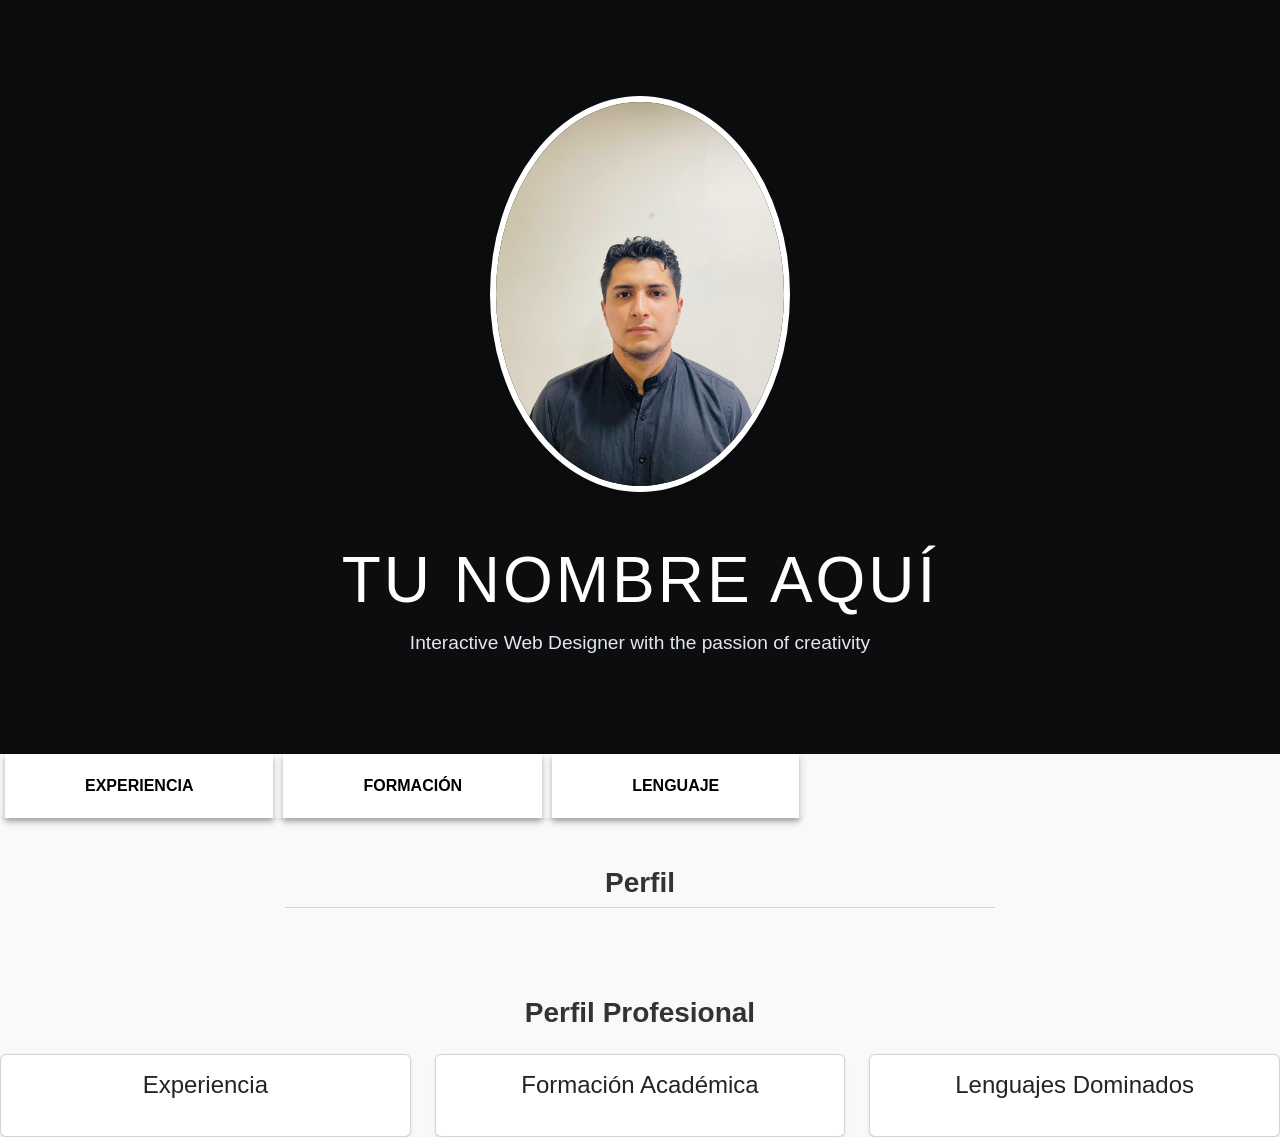
==== wwwroot/index.html @ ff4346a3 "listo para railway" ====
﻿<!DOCTYPE html>
<html lang="es">
<head>
    <meta charset="UTF-8">
    <meta name="viewport" content="width=device-width, initial-scale=1.0">
    <title>Mi Portafolio</title>
    <link href="https://cdn.jsdelivr.net/npm/bootstrap@5.3.0/dist/css/bootstrap.min.css" rel="stylesheet">
    <link rel="stylesheet" href="css/Style.css">
</head>
   
<body class="bg-light">
    <header class="bg-dark text-white text-center py-5">
        <div class="container py-5">
            <div class="row justify-content-center">
                <div class="col-12 text-center">
                    <img src="Foto/foto.jpg" class="rounded-circle mb-3 shadow">
                    <h1 class="display-4">TU NOMBRE AQUÍ</h1>
                    <p class="lead">Interactive Web Designer with the passion of creativity</p>
                </div>
            </div>
        </div>
    </header>
    
        <div class="barra-botones">
            <div class="btn-group shadow-sm" role="group">
                <button class="btn-nav" data-id="contenedor-experiencia">EXPERIENCIA</button>
                <button class="btn-nav" data-id="lista-educacion">FORMACIÓN</button>
                <button class="btn-nav" data-id="lista-tecnologias">LENGUAJE</button>
            </div>
                </div>
        <div class="container my-5">
            <div class="row">
                <div class="col-md-8 offset-md-2">
                    <h3 class="border-bottom pb-2">Perfil</h3>
                    <div id="contenedor-perfil">
                    </div>
                </div>
            </div>
        </div>
        <h3 class="text-center mb-4">Perfil Profesional</h3>

        <div class="row justify-content-center g-4">

            <div class="col-md-4" id="experiencia">
                <div class="card h-100 shadow-sm">
                    <div class="card-body">
                        <h4 class="card-title text-center">Experiencia</h4>
                        <div id="contenedor-experiencia"></div>
                    </div>
                </div>
            </div>

            <div class="col-md-4" id="educacion">
                <div class="card h-100 shadow-sm">
                    <div class="card-body">
                        <h4 class="card-title text-center">Formación Académica</h4>
                        <div id="lista-educacion"></div>
                    </div>
                </div>
            </div>

            <div class="col-md-4" id="tecnologias">
                <div class="card h-100 shadow-sm">
                    <div class="card-body">
                        <h4 class="card-title text-center">Lenguajes Dominados</h4>
                        <div id="lista-tecnologias"></div>
                    </div>
                </div>
            </div>

        </div>
        <script type="module" src="Js/index.js"></script>




</body>
</html>
---- wwwroot/css/Style.css ----
﻿body {
    font-family: 'Segoe UI', sans-serif;
    background: #f4f4f4;
    margin: 0;
    padding: 0;
}
html {
    scroll-behavior: smooth;
}
[id]:target {
    padding-top: 80px;
    margin-top: -80px;
}

/* CONTENEDOR PRINCIPAL */
.container {
    max-width: 1100px;
    margin: auto;
}

.barra-botones {
    width: 100%;
    display: flex;
    justify-content: flex-start; /* Mueve todo el bloque a la izquierda */
    /* Opcional: agrega un padding para que no se peguen al borde absoluto de la pantalla */
    padding-left: 0px;
    position: relative;
    z-index: 20; /* Asegura que los botones estén por encima de todo */
    /* ESTO ES LO QUE BUSCAS: */
    margin-top: -0px; /* Ajusta este valor según cuánto quieras subirlo */
    
}
/* Estilo para que resalten sobre el negro */
.btn-nav {
    background-color: #ffffff;
    color: #000000;
    border: none;
    padding: 20px 80px;
    margin: 0 5px;
    font-weight: bold;
    cursor: pointer;
    box-shadow: 0 4px 6px rgba(0,0,0,0.3);
    transition: all 0.3s ease;
}

.btn-nav:hover {
        background-color: #f4f4f4; /* Se vuelven negros al pasar el mouse */
        color: #000; /* Texto blanco al pasar el mouse */
        border: 1px solid #000;
        transform: translateY(-5px);
}
/* ENCABEZADO */
header {
    background: linear-gradient( rgba(0,0,0,0.65), rgba(0,0,0,0.65) ), url('tu-fondo.jpg') no-repeat center center / cover;
    background-color: #000000; /* Respaldo */
}

/* FOTO DE PERFIL */
.rounded-circle {
    width: 100%;
    max-width: 300px;
    height: auto;
    object-fit: cover;
    border-radius: 60%;
    border: 6px solid white;
    box-shadow: 0 15px 50px rgba(0,0,0,0.25);
    display: block;
    margin: 0 auto;
}
/* NOMBRE PRINCIPAL */
.display-4 {
    font-size: 4rem;
    font-weight: 300;
    letter-spacing: 3px;
    margin-top: 50px;
    margin-bottom: 10px;
}

/* SUBTÍTULO */
.lead {
    font-size: 1.2rem;
    color: #e5e7eb;
    max-width: 3100px;
    margin: auto;
}

/* PERFIL */
#contenedor-perfil {
    text-align: center;
    margin-bottom: 40px;
}

/* TÍTULOS */
h1,
h2,
h3,
h4,
h5 {
    text-align: center;
}

h3 {
    color: #333;
    font-weight: 600;
    margin-bottom: 25px;
}

/* EXPERIENCIA, EDUCACIÓN Y TECNOLOGÍAS */
.resume-item {
    border-left: 4px solid #0d6efd;
    background: white;
    padding: 20px;
    margin-bottom: 20px;
    border-radius: 10px;
    box-shadow: 0 5px 15px rgba(0,0,0,0.08);
    transition: transform 0.3s ease; /* Efecto suave */
}

.resume-item:hover {
        transform: translateY(-5px); /* Se mueve solo cuando pasas el mouse */
        box-shadow: 0 8px 20px rgba(0,0,0,0.15); /* Mejora la sombra al levantar */
}

/* CONTENIDO GENERADO POR JS */
#contenedor-experiencia,
#lista-educacion,
#lista-tecnologias {
    text-align: center;
    margin-top: 20px;
}

.nivel-visual {
    display: flex;
    align-items: center;
    justify-content: center;
    gap: 10px;
    margin-top: 8px;
}

.nivel-texto {
    font-weight: 600;
    font-size: 1rem;
}

.circulo-nivel {
    width: 30px;
    height: 30px;
    border-radius: 50%;
    display: inline-block;
    position: relative;
    flex-shrink: 0;
}

.circulo-nivel::before {
    content: "";
    position: absolute;
    width: 20px;
    height: 20px;
    background: white;
    border-radius: 50%;
    top: 5px;
    left: 5px;
}

.circulo-nivel.basico {
    background: conic-gradient(green 120deg, #ddd 120deg);
}

.circulo-nivel.intermedio {
    background: conic-gradient(orange 240deg, #ddd 240deg);
}

.circulo-nivel.avanzado {
    background: conic-gradient(red 330deg, #ddd 330deg);
}

.spinner {
    width: 30px;
    height: 30px;
    border: 4px solid #ddd;
    border-top: 4px solid #0d6efd;
    border-radius: 50%;
    animation: girar 0.8s linear infinite;
    flex-shrink: 0;
}

@keyframes girar {
    0% { transform: rotate(0deg); }
    100% { transform: rotate(360deg); }
}

/* SECCIONES */
section {
    margin-top: 50px;
}

/* LÍNEAS DE LOS TÍTULOS */
.border-bottom {
    border-color: #d1d5db !important;
    margin-bottom: 25px;
}

/* CENTRAR PERFECTAMENTE EL HEADER */
header .container,
header .row,
header .col-md-8 {
    display: flex;
    flex-direction: column;
    align-items: center;
    justify-content: center;
}


/* RESPONSIVE */
@media (max-width: 868px) {

    /* Título */
    .display-4 {
        font-size: 2.2rem;
    }

    /* Subtítulo */
    .lead {
        font-size: 1rem;
        padding: 0 15px;
    }

    /* Imagen */
    .rounded-circle {
        max-width: 180px;
    }

    .foto-derecha {
        position: static;
        transform: none;
        display: block;
        margin: 0 auto 20px auto;
    }

    /* Botones */
    .barra-botones {
        justify-content: center;
        padding: 10px;
    }

    .btn-group {
        width: 100%;
        display: flex;
        flex-direction: column;
    }

    .btn-nav {
        width: 100%;
        margin: 5px 0;
        padding: 15px;
    }

    /* Header */
    header {
        padding: 30px 10px;
    }

    /* Contenedor */
    .container {
        padding-left: 15px;
        padding-right: 15px;
    }

    #lista-tecnologias {
        display: flex;
        flex-direction: column;
        gap: 10px;
    }
}
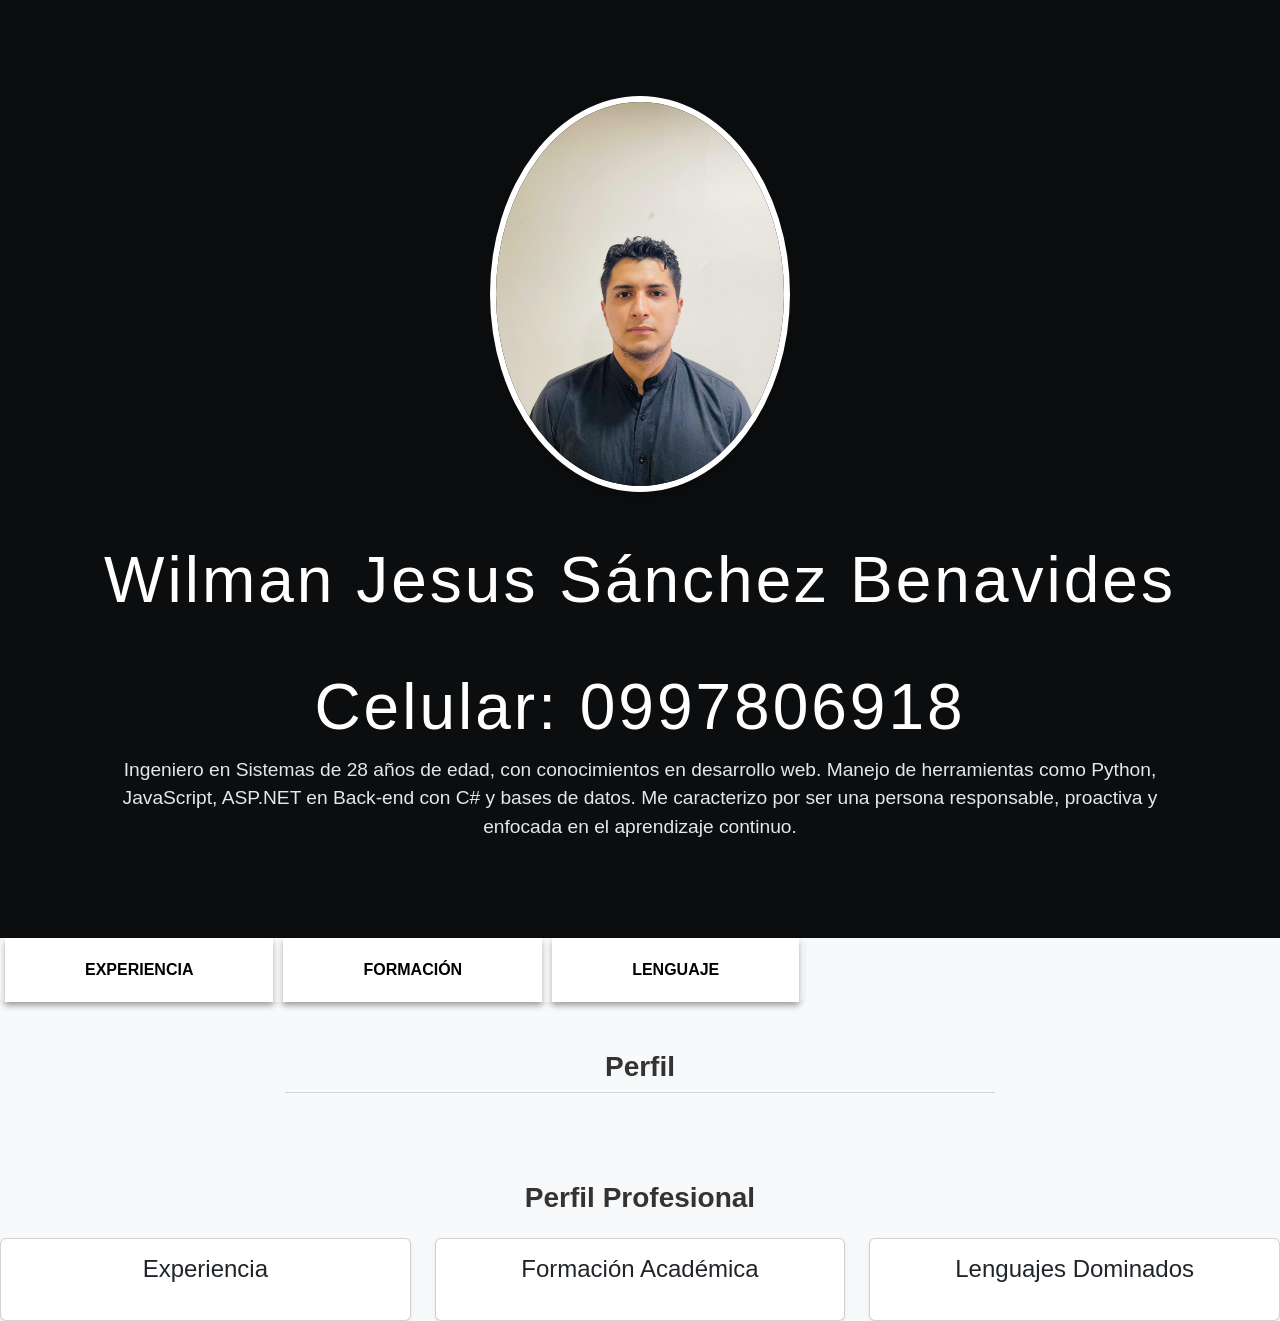
==== commit 27441022: "Actulizar" ====
--- a/wwwroot/index.html
+++ b/wwwroot/index.html
@@ -14,8 +14,16 @@
             <div class="row justify-content-center">
                 <div class="col-12 text-center">
                     <img src="Foto/foto.jpg" class="rounded-circle mb-3 shadow">
-                    <h1 class="display-4">TU NOMBRE AQUÍ</h1>
-                    <p class="lead">Interactive Web Designer with the passion of creativity</p>
+                    <h1 class="display-4">Wilman Jesus Sánchez Benavides</h1>
+                    <h1 class="display-4">Celular: 0997806918</h1>
+                    <p class="lead">
+                        Ingeniero en Sistemas de 28 años de edad, con
+                        conocimientos en desarrollo web. Manejo de
+                        herramientas como Python, JavaScript, ASP.NET en
+                        Back-end con C# y bases de datos. Me caracterizo
+                        por ser una persona responsable, proactiva y
+                        enfocada en el aprendizaje continuo.
+                    </p>
                 </div>
             </div>
         </div>
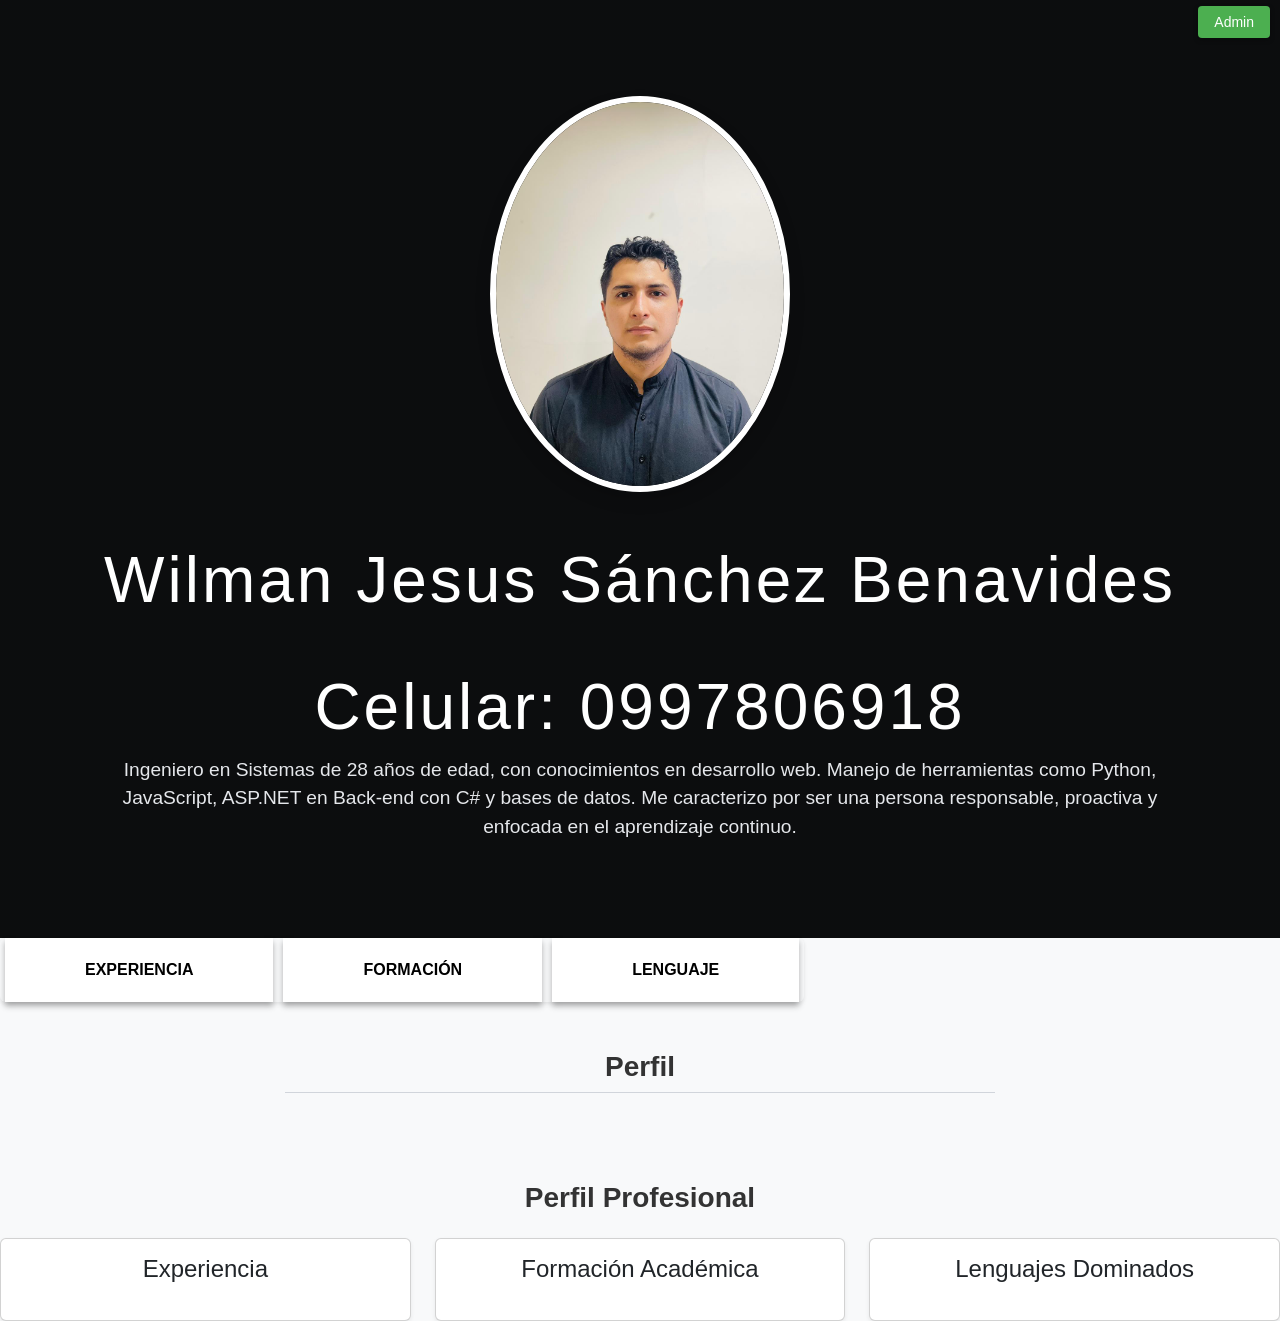
==== commit a3b7d9e9: "feat: agregar botón Admin en index.html esquina superior derecha" ====
--- a/wwwroot/index.html
+++ b/wwwroot/index.html
@@ -28,7 +28,19 @@
             </div>
         </div>
     </header>
-    
+
+<!-- Botón Admin en esquina superior derecha -->
+<div style="position: fixed; top: 10px; right: 10px;">
+  <a href="/admin.html" 
+     style="padding: 8px 16px; font-size: 14px; 
+            background: #4CAF50; color: white; 
+            text-decoration: none; 
+            border-radius: 4px; 
+            box-shadow: 0 2px 5px rgba(0,0,0,0.3);">
+    Admin
+  </a>
+</div>
+
         <div class="barra-botones">
             <div class="btn-group shadow-sm" role="group">
                 <button class="btn-nav" data-id="contenedor-experiencia">EXPERIENCIA</button>
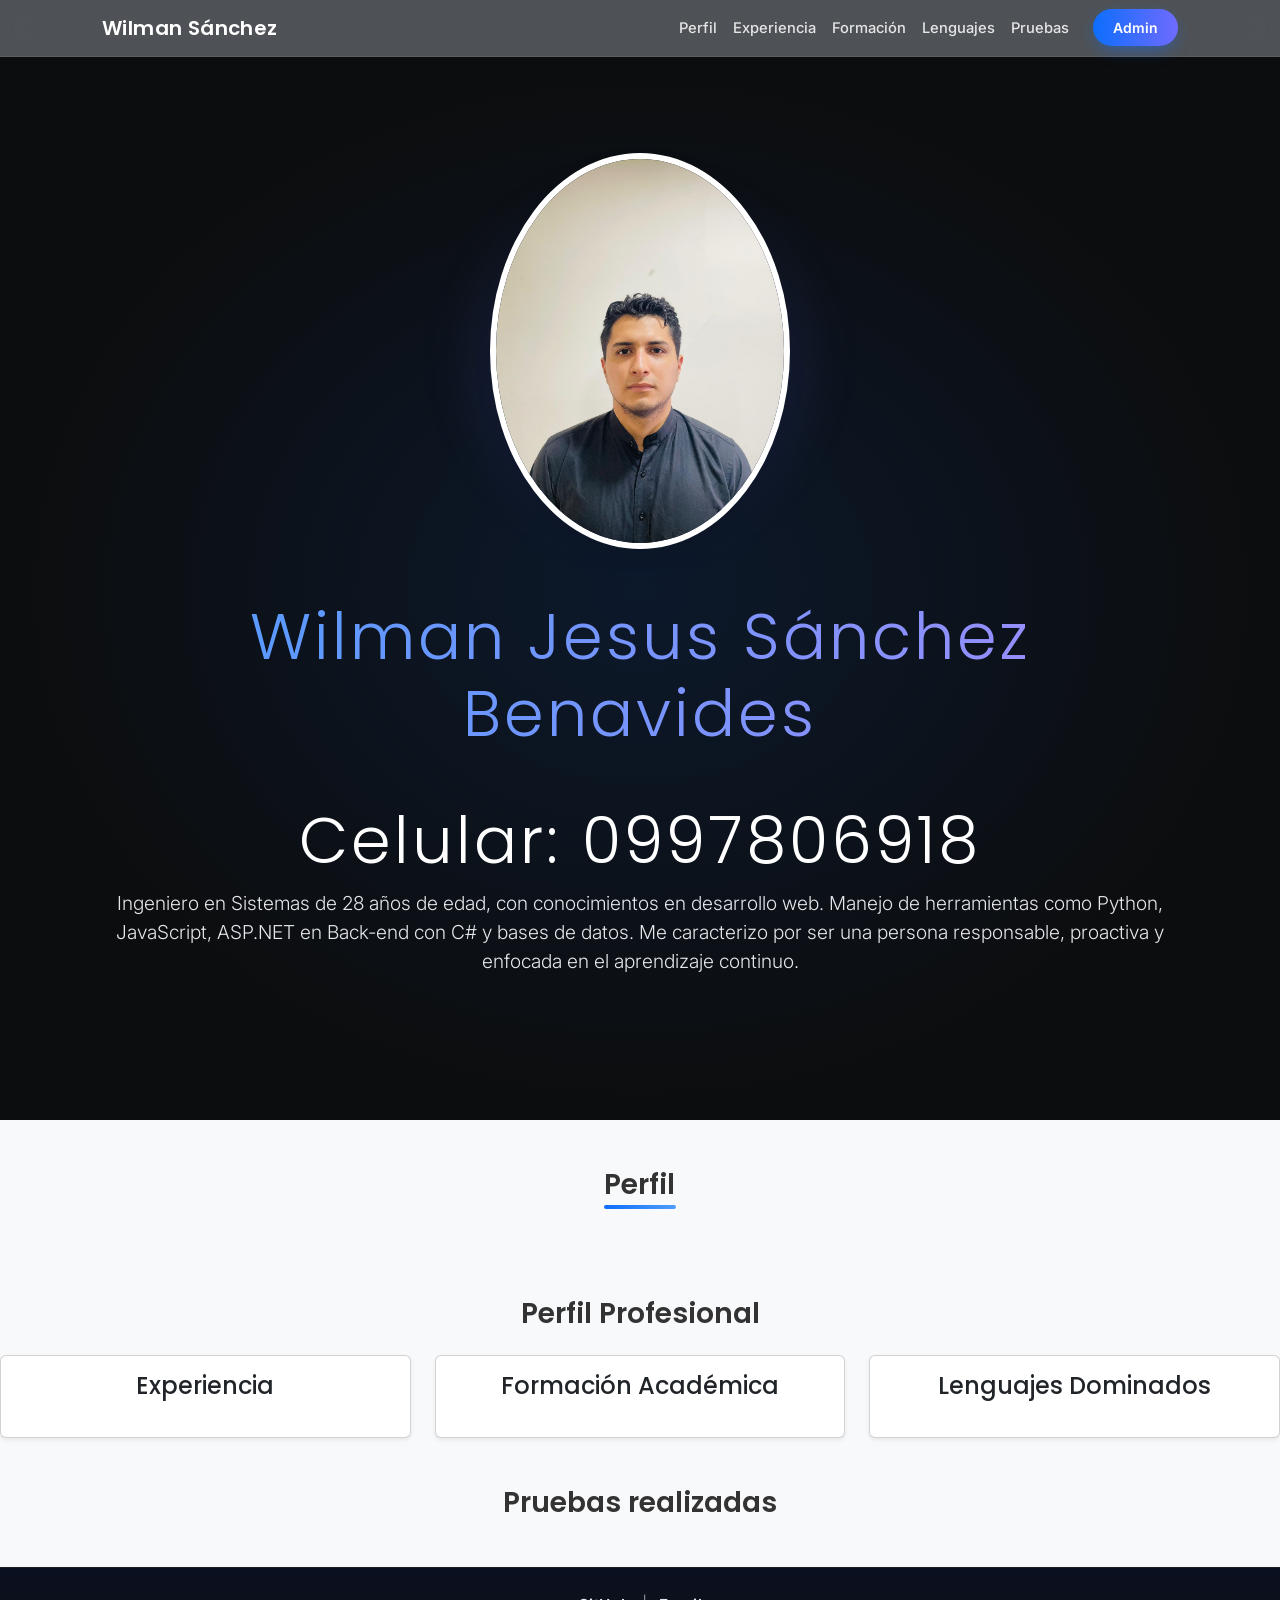
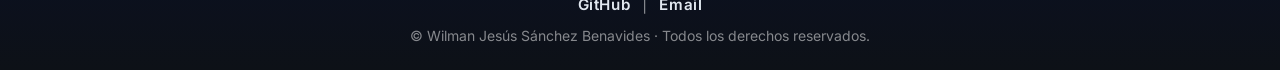
==== commit 6aa20c65: "feat: preparar despliegue a Render y Firebase - config.js con API_BASE, agrupacion de pruebas por ca" ====
--- a/wwwroot/index.html
+++ b/wwwroot/index.html
@@ -4,17 +4,41 @@
     <meta charset="UTF-8">
     <meta name="viewport" content="width=device-width, initial-scale=1.0">
     <title>Mi Portafolio</title>
+    <link rel="preconnect" href="https://fonts.googleapis.com">
+    <link rel="preconnect" href="https://fonts.gstatic.com" crossorigin>
+    <link href="https://fonts.googleapis.com/css2?family=Poppins:wght@400;500;600;700&family=Inter:wght@400;500;600&display=swap" rel="stylesheet">
     <link href="https://cdn.jsdelivr.net/npm/bootstrap@5.3.0/dist/css/bootstrap.min.css" rel="stylesheet">
     <link rel="stylesheet" href="css/Style.css">
 </head>
-   
+
 <body class="bg-light">
+    <nav class="navbar navbar-dark navbar-expand-lg navbar-glass sticky-top">
+        <div class="container">
+            <a class="navbar-brand" href="#">Wilman Sánchez</a>
+            <button class="navbar-toggler" type="button" data-bs-toggle="collapse" data-bs-target="#navMain" aria-controls="navMain" aria-expanded="false" aria-label="Toggle navigation">
+                <span class="navbar-toggler-icon"></span>
+            </button>
+            <div class="collapse navbar-collapse" id="navMain">
+                <ul class="navbar-nav ms-auto mb-2 mb-lg-0 align-items-lg-center">
+                    <li class="nav-item"><a class="nav-link" href="#perfil">Perfil</a></li>
+                    <li class="nav-item"><a class="nav-link" href="#experiencia">Experiencia</a></li>
+                    <li class="nav-item"><a class="nav-link" href="#educacion">Formación</a></li>
+                    <li class="nav-item"><a class="nav-link" href="#tecnologias">Lenguajes</a></li>
+                    <li class="nav-item"><a class="nav-link" href="#pruebas">Pruebas</a></li>
+                    <li class="nav-item ms-lg-3 mt-2 mt-lg-0">
+                        <button class="btn btn-admin btn-sm" onclick="abrirAdmin()">Admin</button>
+                    </li>
+                </ul>
+            </div>
+        </div>
+    </nav>
+
     <header class="bg-dark text-white text-center py-5">
-        <div class="container py-5">
+        <div class="container py-5 reveal">
             <div class="row justify-content-center">
                 <div class="col-12 text-center">
                     <img src="Foto/foto.jpg" class="rounded-circle mb-3 shadow">
-                    <h1 class="display-4">Wilman Jesus Sánchez Benavides</h1>
+                    <h1 class="display-4 hero-nombre">Wilman Jesus Sánchez Benavides</h1>
                     <h1 class="display-4">Celular: 0997806918</h1>
                     <p class="lead">
                         Ingeniero en Sistemas de 28 años de edad, con
@@ -24,75 +48,279 @@
                         por ser una persona responsable, proactiva y
                         enfocada en el aprendizaje continuo.
                     </p>
+                    <div id="stats-hero" class="stats-hero mt-5"></div>
                 </div>
             </div>
         </div>
     </header>
 
-<!-- Botón Admin en esquina superior derecha -->
-<div style="position: fixed; top: 10px; right: 10px;">
-  <a href="/admin.html" 
-     style="padding: 8px 16px; font-size: 14px; 
-            background: #4CAF50; color: white; 
-            text-decoration: none; 
-            border-radius: 4px; 
-            box-shadow: 0 2px 5px rgba(0,0,0,0.3);">
-    Admin
-  </a>
-</div>
-
-        <div class="barra-botones">
-            <div class="btn-group shadow-sm" role="group">
-                <button class="btn-nav" data-id="contenedor-experiencia">EXPERIENCIA</button>
-                <button class="btn-nav" data-id="lista-educacion">FORMACIÓN</button>
-                <button class="btn-nav" data-id="lista-tecnologias">LENGUAJE</button>
-            </div>
-                </div>
-        <div class="container my-5">
-            <div class="row">
-                <div class="col-md-8 offset-md-2">
-                    <h3 class="border-bottom pb-2">Perfil</h3>
-                    <div id="contenedor-perfil">
+    <!-- Botón Admin integrado en la navbar -->
+
+    <div class="container my-5 reveal" id="perfil">
+        <div class="row">
+            <div class="col-md-8 offset-md-2">
+                <h3 class="border-bottom pb-2">Perfil</h3>
+                <div id="contenedor-perfil">
+                </div>
+            </div>
+        </div>
+    </div>
+    <h3 class="text-center mb-4">Perfil Profesional</h3>
+
+    <div class="row justify-content-center g-4 reveal">
+
+        <div class="col-md-4" id="experiencia">
+            <div class="card h-100 shadow-sm">
+                <div class="card-body">
+                    <h4 class="card-title text-center">Experiencia</h4>
+                    <div id="contenedor-experiencia"></div>
+                </div>
+            </div>
+        </div>
+
+        <div class="col-md-4" id="educacion">
+            <div class="card h-100 shadow-sm">
+                <div class="card-body">
+                    <h4 class="card-title text-center">Formación Académica</h4>
+                    <div id="lista-educacion"></div>
+                </div>
+            </div>
+        </div>
+
+        <div class="col-md-4" id="tecnologias">
+            <div class="card h-100 shadow-sm">
+                <div class="card-body">
+                    <h4 class="card-title text-center">Lenguajes Dominados</h4>
+                    <div id="lista-tecnologias"></div>
+                </div>
+            </div>
+        </div>
+
+    </div>
+
+    <div class="container my-5 reveal" id="pruebas">
+        <h3 class="text-center mb-4">Pruebas realizadas</h3>
+        <div class="row justify-content-center g-4" id="contenedor-pruebas">
+        </div>
+    </div>
+
+    <!-- Modal para ver imagen ampliada (lightbox) -->
+    <div class="modal fade" id="modal-luz" tabindex="-1" aria-hidden="true">
+        <div class="modal-dialog modal-xl modal-dialog-centered">
+            <div class="modal-content bg-dark border-0">
+                <div class="modal-header bg-dark text-white border-0">
+                    <h5 class="modal-title">Evidencia <span id="luz-contador" class="badge bg-light text-dark ms-2"></span></h5>
+                    <button type="button" class="btn-close btn-close-white" data-bs-dismiss="modal" aria-label="Cerrar"></button>
+                </div>
+                <div class="modal-body text-center bg-dark d-flex align-items-center justify-content-center">
+                    <button type="button" class="luz-nav luz-prev" id="luz-prev" aria-label="Anterior">
+                        <svg width="30" height="30" viewBox="0 0 24 24" fill="none" stroke="currentColor" stroke-width="2.5" stroke-linecap="round" stroke-linejoin="round"><polyline points="15 18 9 12 15 6"></polyline></svg>
+                    </button>
+                    <img id="imagen-luz" src="" alt="Evidencia ampliada">
+                    <button type="button" class="luz-nav luz-next" id="luz-next" aria-label="Siguiente">
+                        <svg width="30" height="30" viewBox="0 0 24 24" fill="none" stroke="currentColor" stroke-width="2.5" stroke-linecap="round" stroke-linejoin="round"><polyline points="9 18 15 12 9 6"></polyline></svg>
+                    </button>
+                </div>
+                <div class="modal-footer bg-dark border-0 justify-content-center">
+                    <p id="luz-caption" class="text-white-50 mb-0" style="max-width: 720px;"></p>
+                </div>
+            </div>
+        </div>
+    </div>
+
+    <!-- Modal LOGIN -->
+    <div class="modal fade" id="modal-login" tabindex="-1" aria-hidden="true">
+        <div class="modal-dialog modal-dialog-centered" style="max-width: 360px;">
+            <div class="modal-content">
+                <div class="modal-header bg-success text-white">
+                    <h5 class="modal-title">Acceso Administrador</h5>
+                    <button type="button" class="btn-close btn-close-white" data-bs-dismiss="modal"></button>
+                </div>
+                <div class="modal-body">
+                    <div id="alerta-login"></div>
+                    <form id="form-login">
+                        <div class="mb-3">
+                            <label class="form-label">Email</label>
+                            <input type="email" id="login-email" class="form-control" required autocomplete="username">
+                        </div>
+                        <div class="mb-3">
+                            <label class="form-label">Contraseña</label>
+                            <input type="password" id="login-password" class="form-control" required autocomplete="current-password">
+                        </div>
+                        <button type="submit" class="btn btn-success w-100">Iniciar Sesión</button>
+                    </form>
+                </div>
+            </div>
+        </div>
+    </div>
+
+    <!-- Modal PANEL ADMIN -->
+    <div class="modal fade" id="modal-panel" tabindex="-1" aria-hidden="true" data-bs-backdrop="static">
+        <div class="modal-dialog modal-xl modal-dialog-scrollable">
+            <div class="modal-content">
+                <div class="modal-header bg-dark text-white">
+                    <h5 class="modal-title">Panel de Administración</h5>
+                    <div>
+                        <button class="btn btn-sm btn-outline-light me-2" onclick="cerrarPanel()">Cerrar</button>
+                        <button class="btn btn-sm btn-danger" onclick="cerrarSesion()">Cerrar sesión</button>
                     </div>
                 </div>
-            </div>
-        </div>
-        <h3 class="text-center mb-4">Perfil Profesional</h3>
-
-        <div class="row justify-content-center g-4">
-
-            <div class="col-md-4" id="experiencia">
-                <div class="card h-100 shadow-sm">
-                    <div class="card-body">
-                        <h4 class="card-title text-center">Experiencia</h4>
-                        <div id="contenedor-experiencia"></div>
+                <div class="modal-body">
+                    <div id="alerta-panel"></div>
+                    <ul class="nav nav-tabs" id="tab-admin" role="tablist">
+                        <li class="nav-item"><button class="nav-link active" data-bs-toggle="tab" data-bs-target="#tab-perfil" type="button">Perfil</button></li>
+                        <li class="nav-item"><button class="nav-link" data-bs-toggle="tab" data-bs-target="#tab-educacion" type="button">Educación</button></li>
+                        <li class="nav-item"><button class="nav-link" data-bs-toggle="tab" data-bs-target="#tab-experiencia" type="button">Experiencia</button></li>
+                        <li class="nav-item"><button class="nav-link" data-bs-toggle="tab" data-bs-target="#tab-tecnologias" type="button">Tecnologías</button></li>
+                        <li class="nav-item"><button class="nav-link" data-bs-toggle="tab" data-bs-target="#tab-pruebas" type="button">Pruebas</button></li>
+                    </ul>
+                    <div class="tab-content pt-4">
+
+                        <!-- TAB PERFIL -->
+                        <div class="tab-pane fade show active" id="tab-perfil">
+                            <div class="card shadow-sm">
+                                <div class="card-body">
+                                    <h6 class="card-title">Agregar / Editar Perfil</h6>
+                                    <form id="form-usuario">
+                                        <input type="hidden" id="usuario-id">
+                                        <div class="row g-3">
+                                            <div class="col-md-6"><label class="form-label">Nombre</label><input id="usuario-nombre" class="form-control"></div>
+                                            <div class="col-md-6"><label class="form-label">Apellido</label><input id="usuario-apellido" class="form-control"></div>
+                                            <div class="col-md-6"><label class="form-label">Título Profesional</label><input id="usuario-titulo" class="form-control"></div>
+                                            <div class="col-md-6"><label class="form-label">Email</label><input id="usuario-email" class="form-control" type="email"></div>
+                                            <div class="col-md-6"><label class="form-label">Teléfono</label><input id="usuario-telefono" class="form-control"></div>
+                                            <div class="col-md-6"><label class="form-label">GitHub URL</label><input id="usuario-github" class="form-control"></div>
+                                            <div class="col-12"><label class="form-label">Acerca de mí</label><textarea id="usuario-acercade" class="form-control" rows="3"></textarea></div>
+                                        </div>
+                                        <button type="submit" class="btn btn-primary mt-3" id="btn-usuario-guardar">Guardar</button>
+                                        <button type="button" class="btn btn-secondary mt-3 d-none" onclick="cancelarEdicion('usuario')">Cancelar edición</button>
+                                    </form>
+                                    <hr>
+                                    <h6 class="card-title">Perfiles guardados</h6>
+                                    <div id="listado-usuarios"></div>
+                                </div>
+                            </div>
+                        </div>
+
+                        <!-- TAB EDUCACION -->
+                        <div class="tab-pane fade" id="tab-educacion">
+                            <div class="card shadow-sm">
+                                <div class="card-body">
+                                    <h6 class="card-title">Agregar / Editar Educación</h6>
+                                    <form id="form-educacion">
+                                        <input type="hidden" id="educacion-id">
+                                        <div class="row g-3">
+                                            <div class="col-md-6"><label class="form-label">Institución</label><input id="educacion-institucion" class="form-control"></div>
+                                            <div class="col-md-6"><label class="form-label">Título obtenido</label><input id="educacion-titulo" class="form-control"></div>
+                                            <div class="col-md-6"><label class="form-label">Fecha inicio</label><input id="educacion-fechainicio" type="date" class="form-control"></div>
+                                            <div class="col-md-6"><label class="form-label">Fecha fin</label><input id="educacion-fechafin" type="date" class="form-control"></div>
+                                        </div>
+                                        <button type="submit" class="btn btn-primary mt-3">Guardar</button>
+                                        <button type="button" class="btn btn-secondary mt-3 d-none" onclick="cancelarEdicion('educacion')">Cancelar edición</button>
+                                    </form>
+                                    <hr>
+                                    <h6 class="card-title">Educación guardada</h6>
+                                    <div id="listado-educaciones"></div>
+                                </div>
+                            </div>
+                        </div>
+
+                        <!-- TAB EXPERIENCIA -->
+                        <div class="tab-pane fade" id="tab-experiencia">
+                            <div class="card shadow-sm">
+                                <div class="card-body">
+                                    <h6 class="card-title">Agregar / Editar Experiencia</h6>
+                                    <form id="form-experiencia">
+                                        <input type="hidden" id="experiencia-id">
+                                        <div class="row g-3">
+                                            <div class="col-md-6"><label class="form-label">Empresa / Lugar</label><input id="experiencia-lugar" class="form-control"></div>
+                                            <div class="col-md-6"><label class="form-label">Cargo</label><input id="experiencia-cargo" class="form-control"></div>
+                                            <div class="col-md-6"><label class="form-label">Fecha inicio</label><input id="experiencia-fechainicio" type="date" class="form-control"></div>
+                                            <div class="col-md-6"><label class="form-label">Fecha fin</label><input id="experiencia-fechafin" type="date" class="form-control"></div>
+                                        </div>
+                                        <button type="submit" class="btn btn-primary mt-3">Guardar</button>
+                                        <button type="button" class="btn btn-secondary mt-3 d-none" onclick="cancelarEdicion('experiencia')">Cancelar edición</button>
+                                    </form>
+                                    <hr>
+                                    <h6 class="card-title">Experiencia guardada</h6>
+                                    <div id="listado-experiencias"></div>
+                                </div>
+                            </div>
+                        </div>
+
+                        <!-- TAB TECNOLOGIAS -->
+                        <div class="tab-pane fade" id="tab-tecnologias">
+                            <div class="card shadow-sm">
+                                <div class="card-body">
+                                    <h6 class="card-title">Agregar / Editar Tecnología</h6>
+                                    <form id="form-tecnologia">
+                                        <input type="hidden" id="tecnologia-id">
+                                        <div class="row g-3">
+                                            <div class="col-md-6"><label class="form-label">Lenguaje / Tecnología</label><input id="tecnologia-nombre" class="form-control"></div>
+                                            <div class="col-md-6">
+                                                <label class="form-label">Nivel</label>
+                                                <select id="tecnologia-nivel" class="form-select">
+                                                    <option value="Basico">Básico</option>
+                                                    <option value="Intermedio">Intermedio</option>
+                                                    <option value="Avanzado">Avanzado</option>
+                                                </select>
+                                            </div>
+                                        </div>
+                                        <button type="submit" class="btn btn-primary mt-3">Guardar</button>
+                                        <button type="button" class="btn btn-secondary mt-3 d-none" onclick="cancelarEdicion('tecnologia')">Cancelar edición</button>
+                                    </form>
+                                    <hr>
+                                    <h6 class="card-title">Tecnologías guardadas</h6>
+                                    <div id="listado-tecnologias-admin"></div>
+                                </div>
+                            </div>
+                        </div>
+
+                        <!-- TAB PRUEBAS -->
+                        <div class="tab-pane fade" id="tab-pruebas">
+                            <div class="card shadow-sm">
+                                <div class="card-body">
+                                    <h6 class="card-title">Agregar / Editar Prueba (evidencia Swagger / Postman)</h6>
+                                    <form id="form-prueba">
+                                        <input type="hidden" id="prueba-id">
+                                        <div class="row g-3">
+                                            <div class="col-12"><label class="form-label">Descripción de la prueba</label><textarea id="prueba-descripcion" class="form-control" rows="2"></textarea></div>
+                                            <div class="col-md-6"><label class="form-label">Fotos evidencia <span class="text-muted small">(elige varias si forman una misma)</span></label><input id="prueba-imagen" type="file" accept="image/*" multiple class="form-control"></div>
+                                            <div class="col-md-6"><label class="form-label">Grupo (opcional)</label><input id="prueba-grupo" class="form-control" placeholder="ej: certificado-meta"><div class="form-text">Las fotos con el mismo grupo se muestran juntas.</div></div>
+                                            <div class="col-md-6"><label class="form-label">Usuario</label><input id="prueba-usuario" class="form-control" placeholder="admin@curriculum.com"></div>
+                                            <div class="col-md-6"><label class="form-label">JWT usado</label><input id="prueba-jwt" class="form-control"></div>
+                                        </div>
+                                        <button type="submit" class="btn btn-primary mt-3">Guardar prueba</button>
+                                        <button type="button" class="btn btn-secondary mt-3 d-none" onclick="cancelarEdicion('prueba')">Cancelar edición</button>
+                                    </form>
+                                    <hr>
+                                    <h6 class="card-title">Pruebas guardadas</h6>
+                                    <div id="listado-pruebas-admin"></div>
+                                </div>
+                            </div>
+                        </div>
+
                     </div>
                 </div>
             </div>
-
-            <div class="col-md-4" id="educacion">
-                <div class="card h-100 shadow-sm">
-                    <div class="card-body">
-                        <h4 class="card-title text-center">Formación Académica</h4>
-                        <div id="lista-educacion"></div>
-                    </div>
-                </div>
-            </div>
-
-            <div class="col-md-4" id="tecnologias">
-                <div class="card h-100 shadow-sm">
-                    <div class="card-body">
-                        <h4 class="card-title text-center">Lenguajes Dominados</h4>
-                        <div id="lista-tecnologias"></div>
-                    </div>
-                </div>
-            </div>
-
-        </div>
-        <script type="module" src="Js/index.js"></script>
-
-
-
+        </div>
+    </div>
+
+    <footer class="footer mt-5">
+        <div class="container py-4 text-center">
+            <div class="mb-2">
+                <a id="link-github" href="#" target="_blank" rel="noopener" class="btn-social">GitHub</a>
+                <span class="mx-2 text-white-50">|</span>
+                <a id="link-email" href="#" class="btn-social">Email</a>
+            </div>
+            <div class="text-white-50 small">© <span id="anio"></span> Wilman Jesús Sánchez Benavides · Todos los derechos reservados.</div>
+        </div>
+    </footer>
+
+    <script src="Js/config.js"></script>
+    <script type="module" src="Js/index.js"></script>
+    <script src="https://cdn.jsdelivr.net/npm/bootstrap@5.3.0/dist/js/bootstrap.bundle.min.js"></script>
+    <script src="Js/adminPanel.js"></script>
 
 </body>
 </html>
--- a/wwwroot/css/Style.css
+++ b/wwwroot/css/Style.css
@@ -1,8 +1,41 @@
-﻿body {
-    font-family: 'Segoe UI', sans-serif;
+﻿:root {
+    --accent-1: #0d6efd;
+    --accent-2: #6f6bff;
+    --acento: linear-gradient(90deg, var(--accent-1), var(--accent-2));
+    --texto-principal: #111827;
+    --texto-secundario: #4b5563;
+    --sombra-suave: 0 6px 18px rgba(2, 6, 23, 0.06);
+    --sombra-gruesa: 0 24px 48px -12px rgba(2, 6, 23, 0.28);
+}
+
+body {
+    font-family: 'Inter', 'Segoe UI', sans-serif;
     background: #f4f4f4;
     margin: 0;
     padding: 0;
+    color: var(--texto-principal);
+}
+
+h1, h2, h3, h4, h5, h6 {
+    font-family: 'Poppins', 'Segoe UI', sans-serif;
+}
+
+::selection {
+    background: var(--accent-1);
+    color: #fff;
+}
+
+::-webkit-scrollbar {
+    width: 10px;
+}
+
+::-webkit-scrollbar-track {
+    background: #e9edf3;
+}
+
+::-webkit-scrollbar-thumb {
+    background: linear-gradient(180deg, var(--accent-1), var(--accent-2));
+    border-radius: 999px;
 }
 html {
     scroll-behavior: smooth;
@@ -51,8 +84,23 @@
 }
 /* ENCABEZADO */
 header {
+    position: relative;
+    isolation: isolate;
     background: linear-gradient( rgba(0,0,0,0.65), rgba(0,0,0,0.65) ), url('tu-fondo.jpg') no-repeat center center / cover;
     background-color: #000000; /* Respaldo */
+}
+
+header::before {
+    content: "";
+    position: absolute;
+    inset: 0;
+    background: radial-gradient(ellipse at center, rgba(13, 110, 253, 0.12), transparent 70%);
+    pointer-events: none;
+}
+
+header > * {
+    position: relative;
+    z-index: 1;
 }
 
 /* FOTO DE PERFIL */
@@ -109,16 +157,30 @@
 .resume-item {
     border-left: 4px solid #0d6efd;
     background: white;
-    padding: 20px;
+    padding: 20px 24px;
     margin-bottom: 20px;
-    border-radius: 10px;
-    box-shadow: 0 5px 15px rgba(0,0,0,0.08);
-    transition: transform 0.3s ease; /* Efecto suave */
-}
-
-.resume-item:hover {
-        transform: translateY(-5px); /* Se mueve solo cuando pasas el mouse */
-        box-shadow: 0 8px 20px rgba(0,0,0,0.15); /* Mejora la sombra al levantar */
+    border-radius: 14px;
+    box-shadow: 0 6px 18px rgba(0,0,0,0.06);
+    transition: transform 0.3s ease, box-shadow 0.3s ease;
+}
+
+@media (hover: hover) and (pointer: fine) {
+    .resume-item:hover {
+        transform: translateY(-4px);
+        box-shadow: 0 14px 30px -8px rgba(2, 6, 23, 0.18);
+    }
+}
+
+.resume-item h4 {
+    font-weight: 600;
+    color: #111827;
+    letter-spacing: 0.01em;
+}
+
+.resume-item p {
+    color: #4b5563;
+    line-height: 1.7;
+    letter-spacing: 0.01em;
 }
 
 /* CONTENIDO GENERADO POR JS */
@@ -139,39 +201,48 @@
 
 .nivel-texto {
     font-weight: 600;
-    font-size: 1rem;
+    font-size: 0.95rem;
+    color: #374151;
+    letter-spacing: 0.01em;
 }
 
 .circulo-nivel {
-    width: 30px;
-    height: 30px;
+    width: 46px;
+    height: 46px;
     border-radius: 50%;
     display: inline-block;
     position: relative;
     flex-shrink: 0;
+    background: conic-gradient(#e2e8f0 0deg 360deg);
 }
 
 .circulo-nivel::before {
     content: "";
     position: absolute;
-    width: 20px;
-    height: 20px;
+    inset: 6px;
     background: white;
     border-radius: 50%;
-    top: 5px;
-    left: 5px;
 }
 
 .circulo-nivel.basico {
-    background: conic-gradient(green 120deg, #ddd 120deg);
+    background: conic-gradient(#22c55e 120deg, #e2e8f0 120deg);
 }
 
 .circulo-nivel.intermedio {
-    background: conic-gradient(orange 240deg, #ddd 240deg);
+    background: conic-gradient(#f59e0b 240deg, #e2e8f0 240deg);
 }
 
 .circulo-nivel.avanzado {
-    background: conic-gradient(red 330deg, #ddd 330deg);
+    background: conic-gradient(#ef4444 330deg, #e2e8f0 330deg);
+}
+
+.reveal-visible .circulo-nivel {
+    animation: pop-nivel 0.5s cubic-bezier(0.22, 1, 0.36, 1);
+}
+
+@keyframes pop-nivel {
+    0% { transform: scale(0.6); opacity: 0; }
+    100% { transform: scale(1); opacity: 1; }
 }
 
 .spinner {
@@ -200,6 +271,24 @@
     margin-bottom: 25px;
 }
 
+.container h3.border-bottom {
+    position: relative;
+    padding-bottom: 12px;
+    border-bottom: none !important;
+}
+
+.container h3.border-bottom::after {
+    content: "";
+    position: absolute;
+    left: 50%;
+    bottom: 0;
+    transform: translateX(-50%);
+    width: 72px;
+    height: 4px;
+    border-radius: 999px;
+    background: linear-gradient(90deg, #0d6efd, #4f9cff);
+}
+
 /* CENTRAR PERFECTAMENTE EL HEADER */
 header .container,
 header .row,
@@ -272,3 +361,669 @@
         gap: 10px;
     }
 }
+
+/* ADMIN PANEL + PRUEBAS */
+.item-admin {
+    display: flex;
+    align-items: center;
+    justify-content: space-between;
+    gap: 12px;
+    padding: 10px 14px;
+    margin-bottom: 10px;
+    background: #fff;
+    border: 1px solid #e2e5ea;
+    border-radius: 8px;
+}
+
+.botones-item {
+    display: flex;
+    gap: 6px;
+    flex-shrink: 0;
+}
+
+/* PRUEBAS - TARJETAS PREMIUM */
+.prueba-card {
+    position: relative;
+    border: 1px solid rgba(0, 0, 0, 0.06);
+    border-radius: 16px;
+    overflow: hidden;
+    transform-style: preserve-3d;
+    transition: transform 0.35s ease, box-shadow 0.45s ease;
+    will-change: transform;
+}
+
+#contenedor-pruebas .card {
+    border-radius: 16px;
+    overflow: hidden;
+    transition: transform 0.35s ease, box-shadow 0.45s ease;
+}
+
+@media (hover: hover) and (pointer: fine) {
+    #contenedor-pruebas .card:hover {
+        transform: translateY(-8px);
+        box-shadow: 0 24px 48px -12px rgba(2, 6, 23, 0.28);
+    }
+}
+
+/* FOTO DE EVIDENCIA */
+.prueba-foto {
+    position: relative;
+    overflow: hidden;
+}
+
+.prueba-portada {
+    position: relative;
+    height: 320px;
+}
+
+.prueba-pagina {
+    position: absolute;
+    inset: 0;
+    opacity: 0;
+    pointer-events: none;
+    transition: opacity 0.35s ease;
+}
+
+.prueba-pagina.activa {
+    opacity: 1;
+    pointer-events: auto;
+}
+
+.prueba-img {
+    display: block;
+    height: 320px;
+    object-fit: contain;
+    width: 100%;
+    background: #0d1117;
+    padding: 16px;
+    transition: transform 0.5s cubic-bezier(0.22, 1, 0.36, 1);
+}
+
+@media (hover: hover) and (pointer: fine) {
+    .prueba-card:hover .prueba-img {
+        transform: scale(1.06);
+    }
+}
+
+.badge-ev {
+    position: absolute;
+    top: 14px;
+    left: 14px;
+    background: rgba(13, 110, 253, 0.92);
+    color: #fff;
+    font-size: 0.68rem;
+    font-weight: 700;
+    letter-spacing: 0.12em;
+    text-transform: uppercase;
+    padding: 5px 12px;
+    border-radius: 999px;
+    box-shadow: 0 4px 14px rgba(13, 110, 253, 0.45);
+    pointer-events: none;
+}
+
+/* TIPOGRAFÍA INTERNA */
+.prueba-card .card-body {
+    padding: 1.35rem 1.5rem 1.5rem;
+    background: #ffffff;
+}
+
+.prueba-desc {
+    font-size: 0.95rem;
+    color: #334155;
+    line-height: 1.7;
+    letter-spacing: 0.01em;
+}
+
+.prueba-usuario {
+    font-size: 0.72rem;
+    color: #64748b;
+    letter-spacing: 0.08em;
+    text-transform: uppercase;
+    font-weight: 600;
+    border-top: 1px solid #eef2f7;
+    padding-top: 12px;
+}
+
+/* RESPONSIVE PRUEBAS - MÓVIL */
+@media (max-width: 768px) {
+    .prueba-portada {
+        height: 240px;
+    }
+
+    .prueba-img {
+        height: 240px;
+        padding: 12px;
+    }
+
+    .prueba-card .card-body {
+        padding: 1.1rem 1.2rem 1.25rem;
+    }
+
+    .prueba-desc {
+        font-size: 0.9rem;
+    }
+
+    .prueba-strip {
+        right: 84px;
+        padding: 6px;
+        gap: 6px;
+    }
+
+    .prueba-thumb {
+        width: 38px;
+        height: 38px;
+    }
+
+    .prueba-flecha {
+        width: 32px;
+        height: 32px;
+        font-size: 1.2rem;
+    }
+
+    .prueba-contador {
+        font-size: 0.7rem;
+        padding: 4px 9px;
+    }
+}
+
+/* ACCESIBILIDAD: SIN MOVIMIENTO */
+@media (prefers-reduced-motion: reduce) {
+    .prueba-img,
+    .prueba-card,
+    #contenedor-pruebas .card,
+    .resume-item,
+    .prueba-pagina,
+    .prueba-strip,
+    .prueba-flecha,
+    .prueba-thumb {
+        transition: none !important;
+    }
+
+    .prueba-card:hover .prueba-img {
+        transform: none;
+    }
+
+    #contenedor-pruebas .card:hover {
+        transform: none;
+    }
+
+    .resume-item:hover {
+        transform: none;
+    }
+}
+
+/* NAVBAR GLASS */
+.navbar-glass {
+    background: rgba(13, 17, 23, 0.72);
+    backdrop-filter: blur(12px);
+    -webkit-backdrop-filter: blur(12px);
+    border-bottom: 1px solid rgba(255, 255, 255, 0.08);
+    z-index: 1050;
+}
+
+.navbar-glass .navbar-brand {
+    font-family: 'Poppins', sans-serif;
+    font-weight: 600;
+    letter-spacing: 0.02em;
+    color: #fff;
+}
+
+.navbar-glass .nav-link {
+    color: rgba(255, 255, 255, 0.85);
+    font-size: 0.92rem;
+    font-weight: 500;
+    transition: color 0.2s ease;
+}
+
+.navbar-glass .nav-link:hover {
+    color: #fff;
+}
+
+.btn-admin {
+    background: var(--acento);
+    border: none;
+    color: #fff;
+    font-weight: 600;
+    padding: 8px 20px;
+    border-radius: 999px;
+    box-shadow: 0 6px 18px -6px rgba(13, 110, 253, 0.7);
+    transition: box-shadow 0.3s ease, transform 0.3s ease;
+}
+
+.btn-admin:hover,
+.btn-admin:focus {
+    color: #fff;
+    transform: translateY(-1px);
+    box-shadow: 0 10px 26px -6px rgba(111, 107, 255, 0.8);
+}
+
+/* HERO */
+header .col-12 {
+    position: relative;
+}
+
+header .col-12::before {
+    content: "";
+    position: absolute;
+    left: 50%;
+    top: 30px;
+    transform: translateX(-50%);
+    width: 360px;
+    height: 360px;
+    border-radius: 50%;
+    background: radial-gradient(circle, rgba(13, 110, 253, 0.35), rgba(111, 107, 255, 0.12) 55%, transparent 70%);
+    filter: blur(26px);
+    z-index: 0;
+}
+
+header .col-12 > * {
+    position: relative;
+    z-index: 1;
+}
+
+.hero-nombre {
+    background: linear-gradient(90deg, #4f9cff, #a78bfa, #4f9cff);
+    background-size: 220% auto;
+    -webkit-background-clip: text;
+    background-clip: text;
+    color: transparent;
+    animation: gradiente-nombre 6s ease infinite;
+}
+
+@keyframes gradiente-nombre {
+    0% { background-position: 0% center; }
+    50% { background-position: 100% center; }
+    100% { background-position: 0% center; }
+}
+
+/* REVEAL ON SCROLL (solo cuando JS carga) */
+body.js-anim .reveal {
+    opacity: 0;
+    transform: translateY(28px) scale(0.98);
+    transition: opacity 0.7s ease, transform 0.7s cubic-bezier(0.22, 1, 0.36, 1);
+    transition-delay: calc(var(--i, 0) * 90ms);
+}
+
+body.js-anim .reveal-visible {
+    opacity: 1;
+    transform: none;
+}
+
+/* PRUEBAS - EXTRAS */
+@media (hover: hover) and (pointer: fine) {
+    .prueba-card::after {
+        content: "";
+        position: absolute;
+        inset: 0;
+        z-index: 3;
+        pointer-events: none;
+        background: linear-gradient(115deg, transparent 30%, rgba(255, 255, 255, 0.16) 50%, transparent 70%);
+        transform: translateX(-130%);
+        transition: transform 0.9s cubic-bezier(0.22, 1, 0.36, 1);
+    }
+
+    .prueba-card:hover::after {
+        transform: translateX(130%);
+    }
+
+    .prueba-card:hover {
+        box-shadow: var(--sombra-gruesa), 0 0 0 1px rgba(111, 107, 255, 0.55);
+    }
+
+    .prueba-card:hover .badge-ev {
+        transform: translateY(-2px);
+        box-shadow: 0 8px 20px rgba(13, 110, 253, 0.55);
+    }
+}
+
+.badge-ev {
+    transition: transform 0.3s ease, box-shadow 0.3s ease;
+}
+
+.prueba-fecha {
+    position: absolute;
+    right: 12px;
+    bottom: 10px;
+    background: rgba(2, 6, 23, 0.72);
+    color: #e2e8f0;
+    font-size: 0.68rem;
+    font-weight: 600;
+    letter-spacing: 0.06em;
+    padding: 4px 10px;
+    border-radius: 999px;
+    backdrop-filter: blur(4px);
+    pointer-events: none;
+    z-index: 3;
+}
+
+/* CONTADOR / FLECHAS DE GRUPO */
+.prueba-contador {
+    position: absolute;
+    top: 14px;
+    right: 14px;
+    background: rgba(2, 6, 23, 0.78);
+    color: #fff;
+    font-size: 0.78rem;
+    font-weight: 700;
+    letter-spacing: 0.06em;
+    padding: 5px 12px;
+    border-radius: 999px;
+    backdrop-filter: blur(4px);
+    pointer-events: none;
+    z-index: 3;
+}
+
+.prueba-flecha {
+    position: absolute;
+    top: 50%;
+    transform: translateY(-50%);
+    width: 38px;
+    height: 38px;
+    display: inline-flex;
+    align-items: center;
+    justify-content: center;
+    border-radius: 50%;
+    border: 1px solid rgba(255, 255, 255, 0.25);
+    background: rgba(2, 6, 23, 0.55);
+    color: #fff;
+    font-size: 1.5rem;
+    line-height: 1;
+    z-index: 4;
+    transition: background 0.25s ease, transform 0.25s ease;
+    padding: 0 0 4px;
+}
+
+.prueba-prev { left: 10px; }
+.prueba-next { right: 10px; }
+
+@media (hover: hover) and (pointer: fine) {
+    .prueba-flecha:hover {
+        background: rgba(13, 110, 253, 0.85);
+        transform: translateY(-50%) scale(1.08);
+    }
+}
+
+/* TIRA DE MINIATURAS */
+.prueba-strip {
+    position: absolute;
+    left: 0;
+    right: 96px;
+    bottom: 0;
+    display: flex;
+    gap: 8px;
+    padding: 10px;
+    background: linear-gradient(0deg, rgba(2, 6, 23, 0.82), rgba(2, 6, 23, 0));
+    z-index: 2;
+    opacity: 0;
+    pointer-events: none;
+    transform: translateY(8px);
+    transition: opacity 0.3s ease, transform 0.3s ease;
+}
+
+@media (hover: hover) and (pointer: fine) {
+    .prueba-card:hover .prueba-strip {
+        opacity: 1;
+        pointer-events: auto;
+        transform: translateY(0);
+    }
+}
+
+@media (hover: none) and (pointer: coarse) {
+    .prueba-strip {
+        opacity: 1;
+        pointer-events: auto;
+        transform: none;
+    }
+}
+
+.prueba-thumb {
+    width: 46px;
+    height: 46px;
+    flex-shrink: 0;
+    border-radius: 8px;
+    overflow: hidden;
+    border: 2px solid rgba(255, 255, 255, 0.2);
+    padding: 0;
+    background: #0d1117;
+    transition: border-color 0.25s ease, transform 0.25s ease;
+}
+
+.prueba-thumb img {
+    width: 100%;
+    height: 100%;
+    object-fit: cover;
+}
+
+@media (hover: hover) and (pointer: fine) {
+    .prueba-thumb:hover {
+        transform: translateY(-2px);
+        border-color: rgba(13, 110, 253, 0.9);
+    }
+}
+
+.prueba-thumb.activa {
+    border-color: rgba(13, 110, 253, 0.9);
+    box-shadow: 0 0 0 2px rgba(13, 110, 253, 0.35);
+}
+
+/* FOOTER */
+.footer {
+    background: linear-gradient(180deg, #0b1020, #0d1117);
+    border-top: 1px solid rgba(255, 255, 255, 0.06);
+}
+
+.btn-social {
+    color: #e2e8f0;
+    text-decoration: none;
+    font-size: 0.95rem;
+    font-weight: 600;
+    letter-spacing: 0.04em;
+    transition: color 0.2s ease;
+}
+
+.btn-social:hover {
+    color: #4f9cff;
+}
+
+@media (prefers-reduced-motion: reduce) {
+    body.js-anim .reveal,
+    body.js-anim .reveal-visible {
+        opacity: 1 !important;
+        transform: none !important;
+    }
+
+    .hero-nombre {
+        animation: none;
+    }
+}
+
+/* STATS HERO */
+.stats-hero {
+    display: grid;
+    grid-template-columns: repeat(4, 1fr);
+    gap: 16px;
+    max-width: 720px;
+    margin: 0 auto;
+}
+
+.stat-item {
+    background: rgba(255, 255, 255, 0.06);
+    border: 1px solid rgba(255, 255, 255, 0.1);
+    border-radius: 14px;
+    padding: 18px 12px;
+    backdrop-filter: blur(6px);
+}
+
+.stat-valor {
+    font-family: 'Poppins', sans-serif;
+    font-size: 2rem;
+    font-weight: 700;
+    line-height: 1.1;
+    background: linear-gradient(90deg, #4f9cff, #a78bfa);
+    -webkit-background-clip: text;
+    background-clip: text;
+    color: transparent;
+}
+
+.stat-sufijo {
+    font-size: 1.2rem;
+}
+
+.stat-etiqueta {
+    margin-top: 6px;
+    font-size: 0.72rem;
+    font-weight: 600;
+    letter-spacing: 0.1em;
+    text-transform: uppercase;
+    color: rgba(255, 255, 255, 0.7);
+}
+
+/* PERFIL SOBRE MÍ */
+.perfil-card {
+    background: #fff;
+    border-radius: 18px;
+    padding: 2rem 2.25rem;
+    box-shadow: var(--sombra-suave);
+    border: 1px solid rgba(0, 0, 0, 0.05);
+}
+
+.perfil-estrella {
+    display: inline-block;
+    font-size: 0.7rem;
+    font-weight: 700;
+    letter-spacing: 0.14em;
+    text-transform: uppercase;
+    color: var(--accent-1);
+    background: rgba(13, 110, 253, 0.1);
+    padding: 5px 14px;
+    border-radius: 999px;
+    margin-bottom: 14px;
+}
+
+.perfil-nombre {
+    font-family: 'Poppins', sans-serif;
+    font-size: 1.55rem;
+    font-weight: 700;
+    color: var(--texto-principal);
+    margin-bottom: 4px;
+}
+
+.perfil-titulo {
+    font-size: 1rem;
+    font-weight: 600;
+    color: var(--accent-2);
+    margin-bottom: 14px;
+}
+
+.perfil-texto {
+    color: var(--texto-secundario);
+    line-height: 1.75;
+    letter-spacing: 0.01em;
+    margin-bottom: 20px;
+}
+
+.perfil-contacto {
+    display: flex;
+    flex-wrap: wrap;
+    gap: 10px;
+    justify-content: center;
+}
+
+.chip-contacto {
+    display: inline-flex;
+    align-items: center;
+    gap: 8px;
+    padding: 9px 16px;
+    background: #f4f6fb;
+    border: 1px solid #e5e9f2;
+    border-radius: 999px;
+    color: #374151;
+    font-size: 0.88rem;
+    font-weight: 600;
+    text-decoration: none;
+    transition: transform 0.25s ease, box-shadow 0.25s ease, border-color 0.25s ease;
+}
+
+.chip-ico {
+    display: inline-flex;
+    color: var(--accent-1);
+}
+
+@media (hover: hover) and (pointer: fine) {
+    .chip-contacto:hover {
+        transform: translateY(-2px);
+        box-shadow: 0 8px 18px -6px rgba(13, 110, 253, 0.35);
+        border-color: rgba(13, 110, 253, 0.4);
+        color: var(--accent-1);
+    }
+}
+
+/* LIGHTBOX NAV */
+.luz-nav {
+    display: inline-flex;
+    align-items: center;
+    justify-content: center;
+    width: 46px;
+    height: 46px;
+    border-radius: 50%;
+    border: 1px solid rgba(255, 255, 255, 0.18);
+    background: rgba(255, 255, 255, 0.08);
+    color: #fff;
+    margin: 0 10px;
+    flex-shrink: 0;
+    transition: background 0.25s ease, transform 0.25s ease;
+}
+
+@media (hover: hover) and (pointer: fine) {
+    .luz-nav:hover {
+        background: rgba(255, 255, 255, 0.2);
+        transform: scale(1.06);
+    }
+}
+
+.luz-nav:disabled {
+    opacity: 0.35;
+    pointer-events: none;
+}
+
+#modal-luz #imagen-luz {
+    max-width: 100%;
+    max-height: 74vh;
+    border-radius: 8px;
+}
+
+#luz-caption {
+    font-size: 0.95rem;
+    line-height: 1.6;
+}
+
+/* RESPONSIVE FASE 3 */
+@media (max-width: 768px) {
+    .stats-hero {
+        grid-template-columns: repeat(2, 1fr);
+        gap: 12px;
+    }
+
+    .stat-valor {
+        font-size: 1.6rem;
+    }
+
+    .perfil-card {
+        padding: 1.4rem 1.2rem;
+    }
+
+    .chip-contacto {
+        padding: 8px 12px;
+        font-size: 0.8rem;
+    }
+
+    .luz-nav {
+        width: 38px;
+        height: 38px;
+        margin: 0 4px;
+    }
+
+    #modal-luz #imagen-luz {
+        max-height: 58vh;
+    }
+}
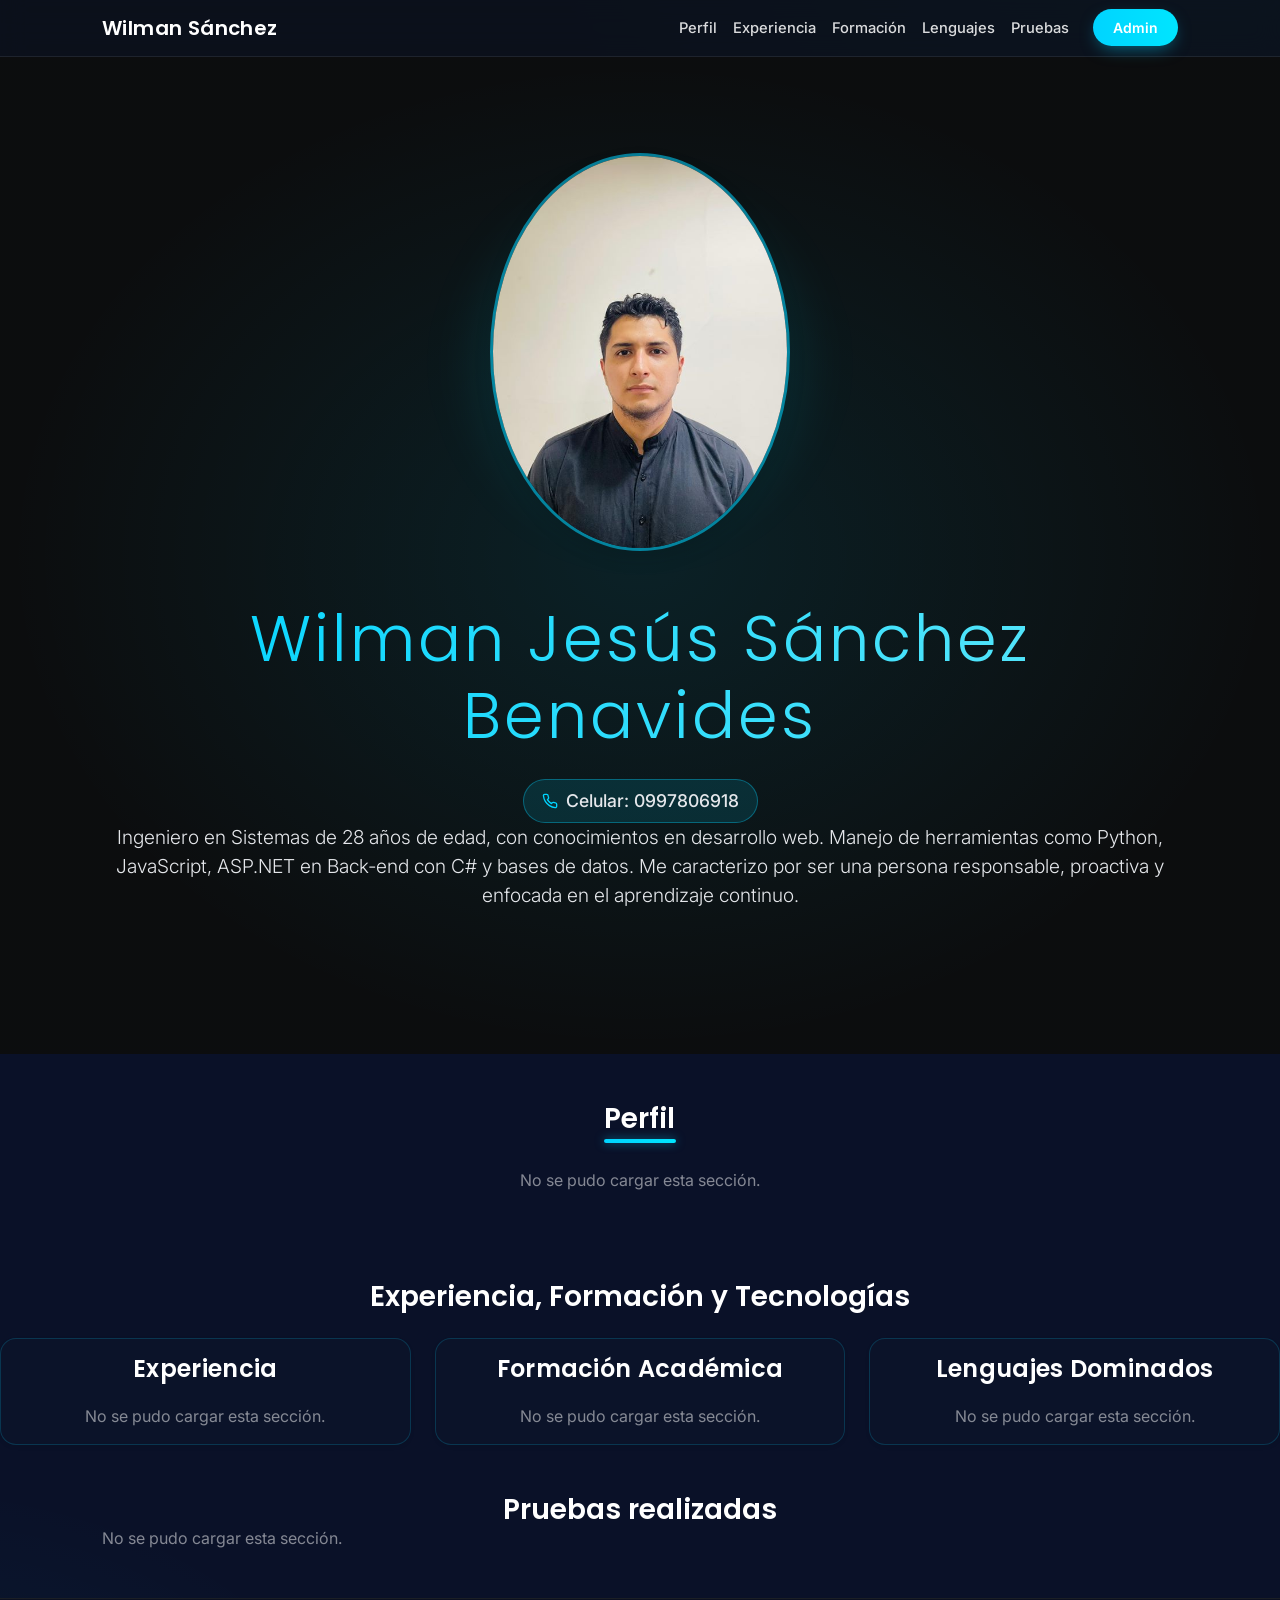
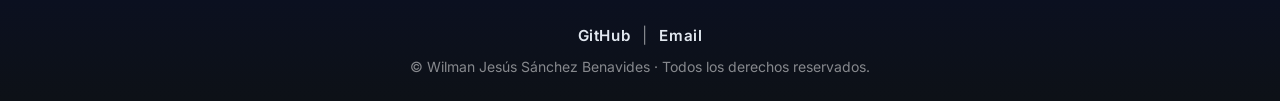
==== commit b448f035: "perf+ui: Cloudinary q_auto + foto ligera + SEO; skeletons, hero, fechas legibles" ====
--- a/wwwroot/index.html
+++ b/wwwroot/index.html
@@ -3,7 +3,22 @@
 <head>
     <meta charset="UTF-8">
     <meta name="viewport" content="width=device-width, initial-scale=1.0">
-    <title>Mi Portafolio</title>
+    <title>Wilman Jesús Sánchez Benavides · Portafolio</title>
+    <meta name="description" content="Portafolio de Wilman Jesús Sánchez Benavides, Ingeniero en Sistemas con experiencia en desarrollo web: Python, JavaScript, ASP.NET con C# y bases de datos.">
+    <meta property="og:type" content="website">
+    <meta property="og:url" content="https://curri-portfolio-5e512.web.app/">
+    <meta property="og:title" content="Wilman Jesús Sánchez Benavides · Portafolio">
+    <meta property="og:description" content="Ingeniero en Sistemas · Desarrollo web con Python, JavaScript, ASP.NET (C#) y bases de datos.">
+    <meta property="og:image" content="https://curri-portfolio-5e512.web.app/Foto/foto.jpg">
+    <meta name="twitter:card" content="summary_large_image">
+    <meta name="twitter:title" content="Wilman Jesús Sánchez Benavides · Portafolio">
+    <meta name="twitter:description" content="Ingeniero en Sistemas · Desarrollo web con Python, JavaScript, ASP.NET (C#) y bases de datos.">
+    <meta name="twitter:image" content="https://curri-portfolio-5e512.web.app/Foto/foto.jpg">
+    <link rel="icon" type="image/svg+xml" href="/favicon.svg">
+    <link rel="icon" type="image/png" sizes="32x32" href="/favicon-32x32.png">
+    <link rel="apple-touch-icon" sizes="180x180" href="/apple-touch-icon.png">
+    <link rel="preconnect" href="https://curribackendapi-1.onrender.com">
+    <link rel="preconnect" href="https://res.cloudinary.com" crossorigin>
     <link rel="preconnect" href="https://fonts.googleapis.com">
     <link rel="preconnect" href="https://fonts.gstatic.com" crossorigin>
     <link href="https://fonts.googleapis.com/css2?family=Poppins:wght@400;500;600;700&family=Inter:wght@400;500;600&display=swap" rel="stylesheet">
@@ -12,6 +27,23 @@
 </head>
 
 <body class="bg-light">
+    <!-- PRELOADER -->
+    <div id="preloader" role="status" aria-live="polite">
+        <div class="preloader-inner">
+            <div class="preloader-logo">
+                <span>WS</span>
+                <div class="preloader-anillo"></div>
+            </div>
+            <h2 class="preloader-nombre">Wilman Jesús Sánchez Benavides</h2>
+            <div class="preloader-barra">
+                <div class="preloader-barra-progreso" id="preloader-progreso"></div>
+            </div>
+            <div class="preloader-pct" id="preloader-pct">0&percnt;</div>
+            <div class="preloader-texto">Cargando Portafolio...</div>
+        </div>
+    </div>
+    <noscript><style>#preloader{display:none!important}</style></noscript>
+
     <nav class="navbar navbar-dark navbar-expand-lg navbar-glass sticky-top">
         <div class="container">
             <a class="navbar-brand" href="#">Wilman Sánchez</a>
@@ -37,9 +69,12 @@
         <div class="container py-5 reveal">
             <div class="row justify-content-center">
                 <div class="col-12 text-center">
-                    <img src="Foto/foto.jpg" class="rounded-circle mb-3 shadow">
-                    <h1 class="display-4 hero-nombre">Wilman Jesus Sánchez Benavides</h1>
-                    <h1 class="display-4">Celular: 0997806918</h1>
+                    <img src="Foto/foto.jpg" class="rounded-circle mb-3 shadow" width="512" height="683" alt="Foto de Wilman Sánchez">
+                    <h1 class="display-4 hero-nombre">Wilman Jesús Sánchez Benavides</h1>
+                    <a href="tel:0997806918" class="hero-telefono">
+                        <svg width="16" height="16" viewBox="0 0 24 24" fill="none" stroke="currentColor" stroke-width="2" stroke-linecap="round" stroke-linejoin="round"><path d="M22 16.92v3a2 2 0 0 1-2.18 2 19.79 19.79 0 0 1-8.63-3.07 19.5 19.5 0 0 1-6-6 19.79 19.79 0 0 1-3.07-8.67A2 2 0 0 1 4.11 2h3a2 2 0 0 1 2 1.72c.127.96.361 1.903.7 2.81a2 2 0 0 1-.45 2.11L8.09 9.91a16 16 0 0 0 6 6l1.27-1.27a2 2 0 0 1 2.11-.45c.907.339 1.85.573 2.81.7A2 2 0 0 1 22 16.92z"></path></svg>
+                        <span>Celular: 0997806918</span>
+                    </a>
                     <p class="lead">
                         Ingeniero en Sistemas de 28 años de edad, con
                         conocimientos en desarrollo web. Manejo de
@@ -65,7 +100,7 @@
             </div>
         </div>
     </div>
-    <h3 class="text-center mb-4">Perfil Profesional</h3>
+    <h3 class="text-center mb-4">Experiencia, Formación y Tecnologías</h3>
 
     <div class="row justify-content-center g-4 reveal">
 
--- a/wwwroot/css/Style.css
+++ b/wwwroot/css/Style.css
@@ -1,21 +1,34 @@
 ﻿:root {
-    --accent-1: #0d6efd;
-    --accent-2: #6f6bff;
+    --accent-1: #00d4ff;
+    --accent-2: #00e5ff;
     --acento: linear-gradient(90deg, var(--accent-1), var(--accent-2));
-    --texto-principal: #111827;
-    --texto-secundario: #4b5563;
-    --sombra-suave: 0 6px 18px rgba(2, 6, 23, 0.06);
-    --sombra-gruesa: 0 24px 48px -12px rgba(2, 6, 23, 0.28);
+    --texto-principal: #ffffff;
+    --texto-secundario: #94a3b8;
+    --fondo-base: #0a1128;
+    --fondo-tarjeta: #0B1329;
+    --borde-oscuro: #1e293b;
+    --sombra-suave: 0 6px 18px rgba(2, 6, 23, 0.4);
+    --sombra-gruesa: 0 24px 48px -12px rgba(2, 6, 23, 0.6);
 }
 
 body {
     font-family: 'Inter', 'Segoe UI', sans-serif;
-    background: #f4f4f4;
+    background:
+        radial-gradient(1100px 750px at 92% -8%, rgba(0, 212, 255, 0.07), transparent 60%),
+        radial-gradient(900px 650px at -8% 108%, rgba(0, 229, 255, 0.05), transparent 55%),
+        var(--fondo-base);
     margin: 0;
     padding: 0;
     color: var(--texto-principal);
 }
 
+body.bg-light {
+    background:
+        radial-gradient(1100px 750px at 92% -8%, rgba(0, 212, 255, 0.07), transparent 60%),
+        radial-gradient(900px 650px at -8% 108%, rgba(0, 229, 255, 0.05), transparent 55%),
+        var(--fondo-base) !important;
+}
+
 h1, h2, h3, h4, h5, h6 {
     font-family: 'Poppins', 'Segoe UI', sans-serif;
 }
@@ -30,7 +43,7 @@
 }
 
 ::-webkit-scrollbar-track {
-    background: #e9edf3;
+    background: #0f172a;
 }
 
 ::-webkit-scrollbar-thumb {
@@ -65,36 +78,37 @@
 }
 /* Estilo para que resalten sobre el negro */
 .btn-nav {
-    background-color: #ffffff;
-    color: #000000;
-    border: none;
+    background-color: #11192e;
+    color: #e2e8f0;
+    border: 1px solid #1e293b;
     padding: 20px 80px;
     margin: 0 5px;
     font-weight: bold;
     cursor: pointer;
-    box-shadow: 0 4px 6px rgba(0,0,0,0.3);
+    box-shadow: 0 4px 6px rgba(0, 0, 0, 0.35);
     transition: all 0.3s ease;
 }
 
 .btn-nav:hover {
-        background-color: #f4f4f4; /* Se vuelven negros al pasar el mouse */
-        color: #000; /* Texto blanco al pasar el mouse */
-        border: 1px solid #000;
-        transform: translateY(-5px);
+    background-color: #162032; /* Se iluminan al pasar el mouse */
+    color: #00d4ff; /* Texto cian al pasar el mouse */
+    border: 1px solid #00d4ff;
+    box-shadow: 0 0 12px rgba(0, 212, 255, 0.35);
+    transform: translateY(-5px);
 }
 /* ENCABEZADO */
 header {
     position: relative;
     isolation: isolate;
     background: linear-gradient( rgba(0,0,0,0.65), rgba(0,0,0,0.65) ), url('tu-fondo.jpg') no-repeat center center / cover;
-    background-color: #000000; /* Respaldo */
+    background-color: #0a1128; /* Respaldo */
 }
 
 header::before {
     content: "";
     position: absolute;
     inset: 0;
-    background: radial-gradient(ellipse at center, rgba(13, 110, 253, 0.12), transparent 70%);
+    background: radial-gradient(ellipse at center, rgba(0, 212, 255, 0.10), transparent 70%);
     pointer-events: none;
 }
 
@@ -110,8 +124,8 @@
     height: auto;
     object-fit: cover;
     border-radius: 60%;
-    border: 6px solid white;
-    box-shadow: 0 15px 50px rgba(0,0,0,0.25);
+    border: 3px solid rgba(0, 212, 255, 0.55);
+    box-shadow: 0 0 0 6px rgba(0, 212, 255, 0.12), 0 15px 50px rgba(0, 0, 0, 0.25);
     display: block;
     margin: 0 auto;
 }
@@ -132,6 +146,35 @@
     margin: auto;
 }
 
+/* CHIP TELÉFONO HERO */
+.hero-telefono {
+    display: inline-flex;
+    align-items: center;
+    gap: 8px;
+    margin-top: 14px;
+    color: #00d4ff;
+    background: rgba(0, 212, 255, 0.12);
+    border: 1px solid rgba(0, 212, 255, 0.35);
+    padding: 8px 18px;
+    border-radius: 999px;
+    font-weight: 500;
+    font-size: 1.1rem;
+    text-decoration: none;
+    transition: background 0.25s ease, box-shadow 0.25s ease, color 0.25s ease;
+}
+.hero-telefono span {
+    color: #e5e7eb;
+    transition: color 0.25s ease;
+}
+.hero-telefono:hover {
+    background: rgba(0, 212, 255, 0.22);
+    box-shadow: 0 0 18px rgba(0, 212, 255, 0.3);
+    color: #ffffff;
+}
+.hero-telefono:hover span {
+    color: #ffffff;
+}
+
 /* PERFIL */
 #contenedor-perfil {
     text-align: center;
@@ -148,37 +191,40 @@
 }
 
 h3 {
-    color: #333;
+    color: #ffffff;
     font-weight: 600;
     margin-bottom: 25px;
 }
 
 /* EXPERIENCIA, EDUCACIÓN Y TECNOLOGÍAS */
 .resume-item {
-    border-left: 4px solid #0d6efd;
-    background: white;
+    border-left: 4px solid var(--accent-1);
+    background: var(--fondo-tarjeta);
+    border-top: 1px solid var(--borde-oscuro);
+    border-right: 1px solid var(--borde-oscuro);
+    border-bottom: 1px solid var(--borde-oscuro);
     padding: 20px 24px;
     margin-bottom: 20px;
     border-radius: 14px;
-    box-shadow: 0 6px 18px rgba(0,0,0,0.06);
+    box-shadow: 0 6px 18px rgba(0, 0, 0, 0.35);
     transition: transform 0.3s ease, box-shadow 0.3s ease;
 }
 
 @media (hover: hover) and (pointer: fine) {
     .resume-item:hover {
         transform: translateY(-4px);
-        box-shadow: 0 14px 30px -8px rgba(2, 6, 23, 0.18);
+        box-shadow: 0 14px 30px -8px rgba(0, 0, 0, 0.5), 0 0 0 1px rgba(0, 212, 255, 0.18);
     }
 }
 
 .resume-item h4 {
     font-weight: 600;
-    color: #111827;
+    color: #ffffff;
     letter-spacing: 0.01em;
 }
 
 .resume-item p {
-    color: #4b5563;
+    color: var(--texto-secundario);
     line-height: 1.7;
     letter-spacing: 0.01em;
 }
@@ -202,7 +248,7 @@
 .nivel-texto {
     font-weight: 600;
     font-size: 0.95rem;
-    color: #374151;
+    color: var(--texto-secundario);
     letter-spacing: 0.01em;
 }
 
@@ -213,27 +259,30 @@
     display: inline-block;
     position: relative;
     flex-shrink: 0;
-    background: conic-gradient(#e2e8f0 0deg 360deg);
+    background: conic-gradient(#1e293b 0deg 360deg);
 }
 
 .circulo-nivel::before {
     content: "";
     position: absolute;
     inset: 6px;
-    background: white;
+    background: #11192e;
     border-radius: 50%;
 }
 
 .circulo-nivel.basico {
-    background: conic-gradient(#22c55e 120deg, #e2e8f0 120deg);
+    background: conic-gradient(#00d4ff 120deg, #1e293b 120deg);
+    box-shadow: 0 0 8px rgba(0, 212, 255, 0.45);
 }
 
 .circulo-nivel.intermedio {
-    background: conic-gradient(#f59e0b 240deg, #e2e8f0 240deg);
+    background: conic-gradient(#22d3ee 240deg, #1e293b 240deg);
+    box-shadow: 0 0 10px rgba(34, 211, 238, 0.5);
 }
 
 .circulo-nivel.avanzado {
-    background: conic-gradient(#ef4444 330deg, #e2e8f0 330deg);
+    background: conic-gradient(#00e5ff 330deg, #1e293b 330deg);
+    box-shadow: 0 0 12px rgba(0, 229, 255, 0.6);
 }
 
 .reveal-visible .circulo-nivel {
@@ -248,8 +297,8 @@
 .spinner {
     width: 30px;
     height: 30px;
-    border: 4px solid #ddd;
-    border-top: 4px solid #0d6efd;
+    border: 4px solid #1e293b;
+    border-top: 4px solid #00d4ff;
     border-radius: 50%;
     animation: girar 0.8s linear infinite;
     flex-shrink: 0;
@@ -267,7 +316,7 @@
 
 /* LÍNEAS DE LOS TÍTULOS */
 .border-bottom {
-    border-color: #d1d5db !important;
+    border-color: #1e293b !important;
     margin-bottom: 25px;
 }
 
@@ -286,7 +335,8 @@
     width: 72px;
     height: 4px;
     border-radius: 999px;
-    background: linear-gradient(90deg, #0d6efd, #4f9cff);
+    background: linear-gradient(90deg, #00d4ff, #00e5ff);
+    box-shadow: 0 0 10px rgba(0, 212, 255, 0.5);
 }
 
 /* CENTRAR PERFECTAMENTE EL HEADER */
@@ -370,8 +420,8 @@
     gap: 12px;
     padding: 10px 14px;
     margin-bottom: 10px;
-    background: #fff;
-    border: 1px solid #e2e5ea;
+    background: var(--fondo-tarjeta);
+    border: 1px solid var(--borde-oscuro);
     border-radius: 8px;
 }
 
@@ -381,13 +431,62 @@
     flex-shrink: 0;
 }
 
+/* TARJETAS BOOTSTRAP - TEMA OSCURO */
+.card {
+    --bs-card-bg: var(--fondo-tarjeta);
+    background-color: var(--fondo-tarjeta);
+    border-color: rgba(0, 212, 255, 0.18);
+    border-radius: 16px;
+    box-shadow: 0 4px 20px rgba(0, 0, 0, 0.4), 0 0 0 1px rgba(0, 212, 255, 0.12);
+}
+
+.card-title {
+    color: #ffffff;
+    font-family: 'Poppins', 'Segoe UI', sans-serif;
+    font-weight: 600;
+    letter-spacing: 0.3px;
+}
+
+/* SKELETON SHIMMER (carga de secciones) */
+.skeleton {
+    position: relative;
+    overflow: hidden;
+    background: linear-gradient(90deg, #162032 25%, #1b2438 37%, #162032 63%);
+    background-size: 400% 100%;
+    animation: skeleton-shimmer 1.4s ease infinite;
+    border-radius: 8px;
+}
+.skeleton-bloque { height: 110px; border-radius: 14px; }
+.skeleton-linea { height: 14px; margin: 12px 0; border-radius: 6px; }
+.skeleton-prueba { height: 220px; border-radius: 16px; margin-bottom: 18px; }
+.skeleton-block { margin-bottom: 16px; }
+.w-50 { width: 50%; }
+.w-60 { width: 60%; }
+.w-75 { width: 75%; }
+.w-80 { width: 80%; }
+.w-90 { width: 90%; }
+.w-100 { width: 100%; }
+@keyframes skeleton-shimmer {
+    0% { background-position: 100% 0; }
+    100% { background-position: -100% 0; }
+}
+@media (prefers-reduced-motion: reduce) {
+    .skeleton { animation: none; }
+}
+
+/* Anclas bajo la navbar sticky */
+#perfil, #experiencia, #educacion, #tecnologias, #pruebas {
+    scroll-margin-top: 90px;
+}
+
 /* PRUEBAS - TARJETAS PREMIUM */
 .prueba-card {
     position: relative;
-    border: 1px solid rgba(0, 0, 0, 0.06);
+    border: 1px solid rgba(0, 212, 255, 0.2);
     border-radius: 16px;
     overflow: hidden;
     transform-style: preserve-3d;
+    box-shadow: 0 4px 20px rgba(0, 0, 0, 0.4), 0 0 0 1px rgba(0, 212, 255, 0.12);
     transition: transform 0.35s ease, box-shadow 0.45s ease;
     will-change: transform;
 }
@@ -395,6 +494,7 @@
 #contenedor-pruebas .card {
     border-radius: 16px;
     overflow: hidden;
+    background: var(--fondo-tarjeta);
     transition: transform 0.35s ease, box-shadow 0.45s ease;
 }
 
@@ -449,7 +549,7 @@
     position: absolute;
     top: 14px;
     left: 14px;
-    background: rgba(13, 110, 253, 0.92);
+    background: rgba(0, 212, 255, 0.92);
     color: #fff;
     font-size: 0.68rem;
     font-weight: 700;
@@ -457,30 +557,30 @@
     text-transform: uppercase;
     padding: 5px 12px;
     border-radius: 999px;
-    box-shadow: 0 4px 14px rgba(13, 110, 253, 0.45);
+    box-shadow: 0 4px 14px rgba(0, 212, 255, 0.4);
     pointer-events: none;
 }
 
 /* TIPOGRAFÍA INTERNA */
 .prueba-card .card-body {
     padding: 1.35rem 1.5rem 1.5rem;
-    background: #ffffff;
+    background: var(--fondo-tarjeta);
 }
 
 .prueba-desc {
     font-size: 0.95rem;
-    color: #334155;
+    color: var(--texto-secundario);
     line-height: 1.7;
     letter-spacing: 0.01em;
 }
 
 .prueba-usuario {
     font-size: 0.72rem;
-    color: #64748b;
+    color: #94a3b8;
     letter-spacing: 0.08em;
     text-transform: uppercase;
     font-weight: 600;
-    border-top: 1px solid #eef2f7;
+    border-top: 1px solid #1e293b;
     padding-top: 12px;
 }
 
@@ -586,7 +686,7 @@
     font-weight: 600;
     padding: 8px 20px;
     border-radius: 999px;
-    box-shadow: 0 6px 18px -6px rgba(13, 110, 253, 0.7);
+    box-shadow: 0 6px 18px -6px rgba(0, 212, 255, 0.55);
     transition: box-shadow 0.3s ease, transform 0.3s ease;
 }
 
@@ -594,7 +694,7 @@
 .btn-admin:focus {
     color: #fff;
     transform: translateY(-1px);
-    box-shadow: 0 10px 26px -6px rgba(111, 107, 255, 0.8);
+    box-shadow: 0 10px 26px -6px rgba(0, 229, 255, 0.7);
 }
 
 /* HERO */
@@ -611,7 +711,7 @@
     width: 360px;
     height: 360px;
     border-radius: 50%;
-    background: radial-gradient(circle, rgba(13, 110, 253, 0.35), rgba(111, 107, 255, 0.12) 55%, transparent 70%);
+    background: radial-gradient(circle, rgba(0, 212, 255, 0.28), rgba(0, 229, 255, 0.10) 55%, transparent 70%);
     filter: blur(26px);
     z-index: 0;
 }
@@ -622,7 +722,7 @@
 }
 
 .hero-nombre {
-    background: linear-gradient(90deg, #4f9cff, #a78bfa, #4f9cff);
+    background: linear-gradient(90deg, #00d4ff, #67e8f9, #00d4ff);
     background-size: 220% auto;
     -webkit-background-clip: text;
     background-clip: text;
@@ -667,12 +767,12 @@
     }
 
     .prueba-card:hover {
-        box-shadow: var(--sombra-gruesa), 0 0 0 1px rgba(111, 107, 255, 0.55);
+        box-shadow: 0 8px 32px rgba(0, 0, 0, 0.5), 0 0 0 1px rgba(0, 212, 255, 0.4), 0 0 20px rgba(0, 212, 255, 0.15);
     }
 
     .prueba-card:hover .badge-ev {
         transform: translateY(-2px);
-        box-shadow: 0 8px 20px rgba(13, 110, 253, 0.55);
+        box-shadow: 0 8px 20px rgba(0, 212, 255, 0.55);
     }
 }
 
@@ -738,7 +838,7 @@
 
 @media (hover: hover) and (pointer: fine) {
     .prueba-flecha:hover {
-        background: rgba(13, 110, 253, 0.85);
+        background: rgba(0, 212, 255, 0.85);
         transform: translateY(-50%) scale(1.08);
     }
 }
@@ -797,13 +897,13 @@
 @media (hover: hover) and (pointer: fine) {
     .prueba-thumb:hover {
         transform: translateY(-2px);
-        border-color: rgba(13, 110, 253, 0.9);
+        border-color: rgba(0, 212, 255, 0.9);
     }
 }
 
 .prueba-thumb.activa {
-    border-color: rgba(13, 110, 253, 0.9);
-    box-shadow: 0 0 0 2px rgba(13, 110, 253, 0.35);
+    border-color: rgba(0, 212, 255, 0.9);
+    box-shadow: 0 0 0 2px rgba(0, 212, 255, 0.35);
 }
 
 /* FOOTER */
@@ -822,7 +922,7 @@
 }
 
 .btn-social:hover {
-    color: #4f9cff;
+    color: #00d4ff;
 }
 
 @media (prefers-reduced-motion: reduce) {
@@ -847,8 +947,8 @@
 }
 
 .stat-item {
-    background: rgba(255, 255, 255, 0.06);
-    border: 1px solid rgba(255, 255, 255, 0.1);
+    background: rgba(17, 25, 46, 0.72);
+    border: 1px solid #1e293b;
     border-radius: 14px;
     padding: 18px 12px;
     backdrop-filter: blur(6px);
@@ -859,7 +959,7 @@
     font-size: 2rem;
     font-weight: 700;
     line-height: 1.1;
-    background: linear-gradient(90deg, #4f9cff, #a78bfa);
+    background: linear-gradient(90deg, #00d4ff, #67e8f9);
     -webkit-background-clip: text;
     background-clip: text;
     color: transparent;
@@ -880,11 +980,11 @@
 
 /* PERFIL SOBRE MÍ */
 .perfil-card {
-    background: #fff;
+    background: var(--fondo-tarjeta);
     border-radius: 18px;
     padding: 2rem 2.25rem;
     box-shadow: var(--sombra-suave);
-    border: 1px solid rgba(0, 0, 0, 0.05);
+    border: 1px solid var(--borde-oscuro);
 }
 
 .perfil-estrella {
@@ -894,7 +994,7 @@
     letter-spacing: 0.14em;
     text-transform: uppercase;
     color: var(--accent-1);
-    background: rgba(13, 110, 253, 0.1);
+    background: rgba(0, 212, 255, 0.12);
     padding: 5px 14px;
     border-radius: 999px;
     margin-bottom: 14px;
@@ -934,10 +1034,10 @@
     align-items: center;
     gap: 8px;
     padding: 9px 16px;
-    background: #f4f6fb;
-    border: 1px solid #e5e9f2;
+    background: #162032;
+    border: 1px solid #1e293b;
     border-radius: 999px;
-    color: #374151;
+    color: #94a3b8;
     font-size: 0.88rem;
     font-weight: 600;
     text-decoration: none;
@@ -952,8 +1052,8 @@
 @media (hover: hover) and (pointer: fine) {
     .chip-contacto:hover {
         transform: translateY(-2px);
-        box-shadow: 0 8px 18px -6px rgba(13, 110, 253, 0.35);
-        border-color: rgba(13, 110, 253, 0.4);
+        box-shadow: 0 8px 18px -6px rgba(0, 212, 255, 0.35);
+        border-color: rgba(0, 212, 255, 0.45);
         color: var(--accent-1);
     }
 }
@@ -1027,3 +1127,198 @@
         max-height: 58vh;
     }
 }
+
+/* ============ PRELOADER ============ */
+#preloader {
+    position: fixed;
+    inset: 0;
+    z-index: 9999;
+    display: flex;
+    align-items: center;
+    justify-content: center;
+    background:
+        radial-gradient(ellipse at 50% 38%, rgba(0, 229, 255, 0.14), transparent 62%),
+        radial-gradient(ellipse at 50% 70%, rgba(0, 212, 255, 0.12), transparent 55%),
+        #0b132b;
+    transition: opacity 0.7s ease, visibility 0.7s ease;
+}
+
+.preloader-inner {
+    display: flex;
+    flex-direction: column;
+    align-items: center;
+    gap: 18px;
+    text-align: center;
+    padding: 0 20px;
+    max-width: 100%;
+}
+
+.preloader-logo {
+    position: relative;
+    width: 110px;
+    height: 110px;
+    border-radius: 50%;
+    display: flex;
+    align-items: center;
+    justify-content: center;
+    background: #0d1117;
+    background: linear-gradient(180deg, #0b132b, #11192e);
+    box-shadow:
+        0 0 0 1px rgba(0, 212, 255, 0.55),
+        0 0 28px rgba(0, 212, 255, 0.55),
+        0 0 60px rgba(0, 229, 255, 0.35),
+        inset 0 0 24px rgba(0, 212, 255, 0.22);
+}
+
+.preloader-logo > span {
+    font-family: 'Poppins', sans-serif;
+    font-weight: 700;
+    font-size: 2.1rem;
+    letter-spacing: 1px;
+    background: linear-gradient(120deg, #00d4ff, #67e8f9);
+    -webkit-background-clip: text;
+    background-clip: text;
+    color: transparent;
+    -webkit-text-fill-color: transparent;
+}
+
+.preloader-anillo {
+    position: absolute;
+    inset: -8px;
+    border-radius: 50%;
+    border: 2px solid transparent;
+    border-top-color: #00d4ff;
+    border-right-color: #67e8f9;
+    animation: preloader-rotar 1.1s linear infinite;
+    pointer-events: none;
+}
+
+@keyframes preloader-rotar {
+    to { transform: rotate(360deg); }
+}
+
+.preloader-nombre {
+    font-family: 'Poppins', sans-serif;
+    font-weight: 600;
+    font-size: clamp(15px, 4vw, 22px);
+    color: #e2e8f0;
+    margin: 0;
+    letter-spacing: 0.04em;
+}
+
+.preloader-barra {
+    width: clamp(240px, 66vw, 360px);
+    height: 7px;
+    border-radius: 99px;
+    background: rgba(226, 232, 240, 0.12);
+    border: 1px solid rgba(148, 163, 184, 0.25);
+    overflow: hidden;
+}
+
+.preloader-barra-progreso {
+    height: 100%;
+    width: 0%;
+    border-radius: 99px;
+    background: linear-gradient(90deg, #00d4ff, #00e5ff);
+    box-shadow: 0 0 14px rgba(0, 212, 255, 0.8);
+    transition: width 0.18s linear;
+}
+
+.preloader-pct {
+    font-family: 'Inter', sans-serif;
+    font-weight: 600;
+    font-size: 1rem;
+    color: #00d4ff;
+    text-shadow: 0 0 12px rgba(0, 212, 255, 0.6);
+    margin-top: -8px;
+}
+
+.preloader-texto {
+    font-family: 'Inter', sans-serif;
+    font-size: 0.78rem;
+    font-weight: 600;
+    text-transform: uppercase;
+    letter-spacing: 0.35em;
+    color: rgba(226, 232, 240, 0.62);
+    margin-top: 2px;
+}
+
+.preloader-ocultar {
+    opacity: 0;
+    visibility: hidden;
+    pointer-events: none;
+}
+
+@media (max-width: 768px) {
+    .preloader-logo {
+        width: 88px;
+        height: 88px;
+    }
+    .preloader-logo > span {
+        font-size: 1.6rem;
+    }
+    .preloader-bar {
+        width: clamp(200px, 70vw, 280px);
+    }
+    .preloader-texto {
+        font-size: 0.7rem;
+        letter-spacing: 0.28em;
+    }
+}
+
+@media (prefers-reduced-motion: reduce) {
+    .preloader-anillo {
+        animation: none;
+    }
+}
+
+/* ============ MODALES EN TEMA OSCURO ============ */
+.modal-content {
+    background-color: var(--fondo-tarjeta) !important;
+    border: 1px solid var(--borde-oscuro) !important;
+}
+
+.modal-content .modal-header,
+.modal-content .modal-footer {
+    border-color: var(--borde-oscuro) !important;
+}
+
+.modal-content .modal-title,
+.modal-content .modal-body label,
+.modal-content .modal-body .form-text,
+.modal-content .modal-body small {
+    color: var(--texto-principal);
+}
+
+.modal-content .modal-body input,
+.modal-content .modal-body textarea,
+.modal-content .modal-body select {
+    background-color: #162032;
+    border-color: #1e293b;
+    color: var(--texto-principal);
+}
+
+.modal-content .modal-body input::placeholder,
+.modal-content .modal-body textarea::placeholder {
+    color: #64748b;
+}
+
+.modal-content .modal-body input:focus,
+.modal-content .modal-body textarea:focus,
+.modal-content .modal-body select:focus {
+    background-color: #162032;
+    border-color: #00d4ff;
+    box-shadow: 0 0 0 0.25rem rgba(0, 212, 255, 0.25);
+    color: var(--texto-principal);
+}
+
+.modal-content .modal-body p,
+.modal-content .modal-body .form-label,
+.modal-content .modal-body .alert,
+.modal-content .modal-body .text-muted {
+    color: var(--texto-secundario);
+}
+
+.modal-content .btn-close {
+    filter: invert(1) grayscale(100%);
+}
